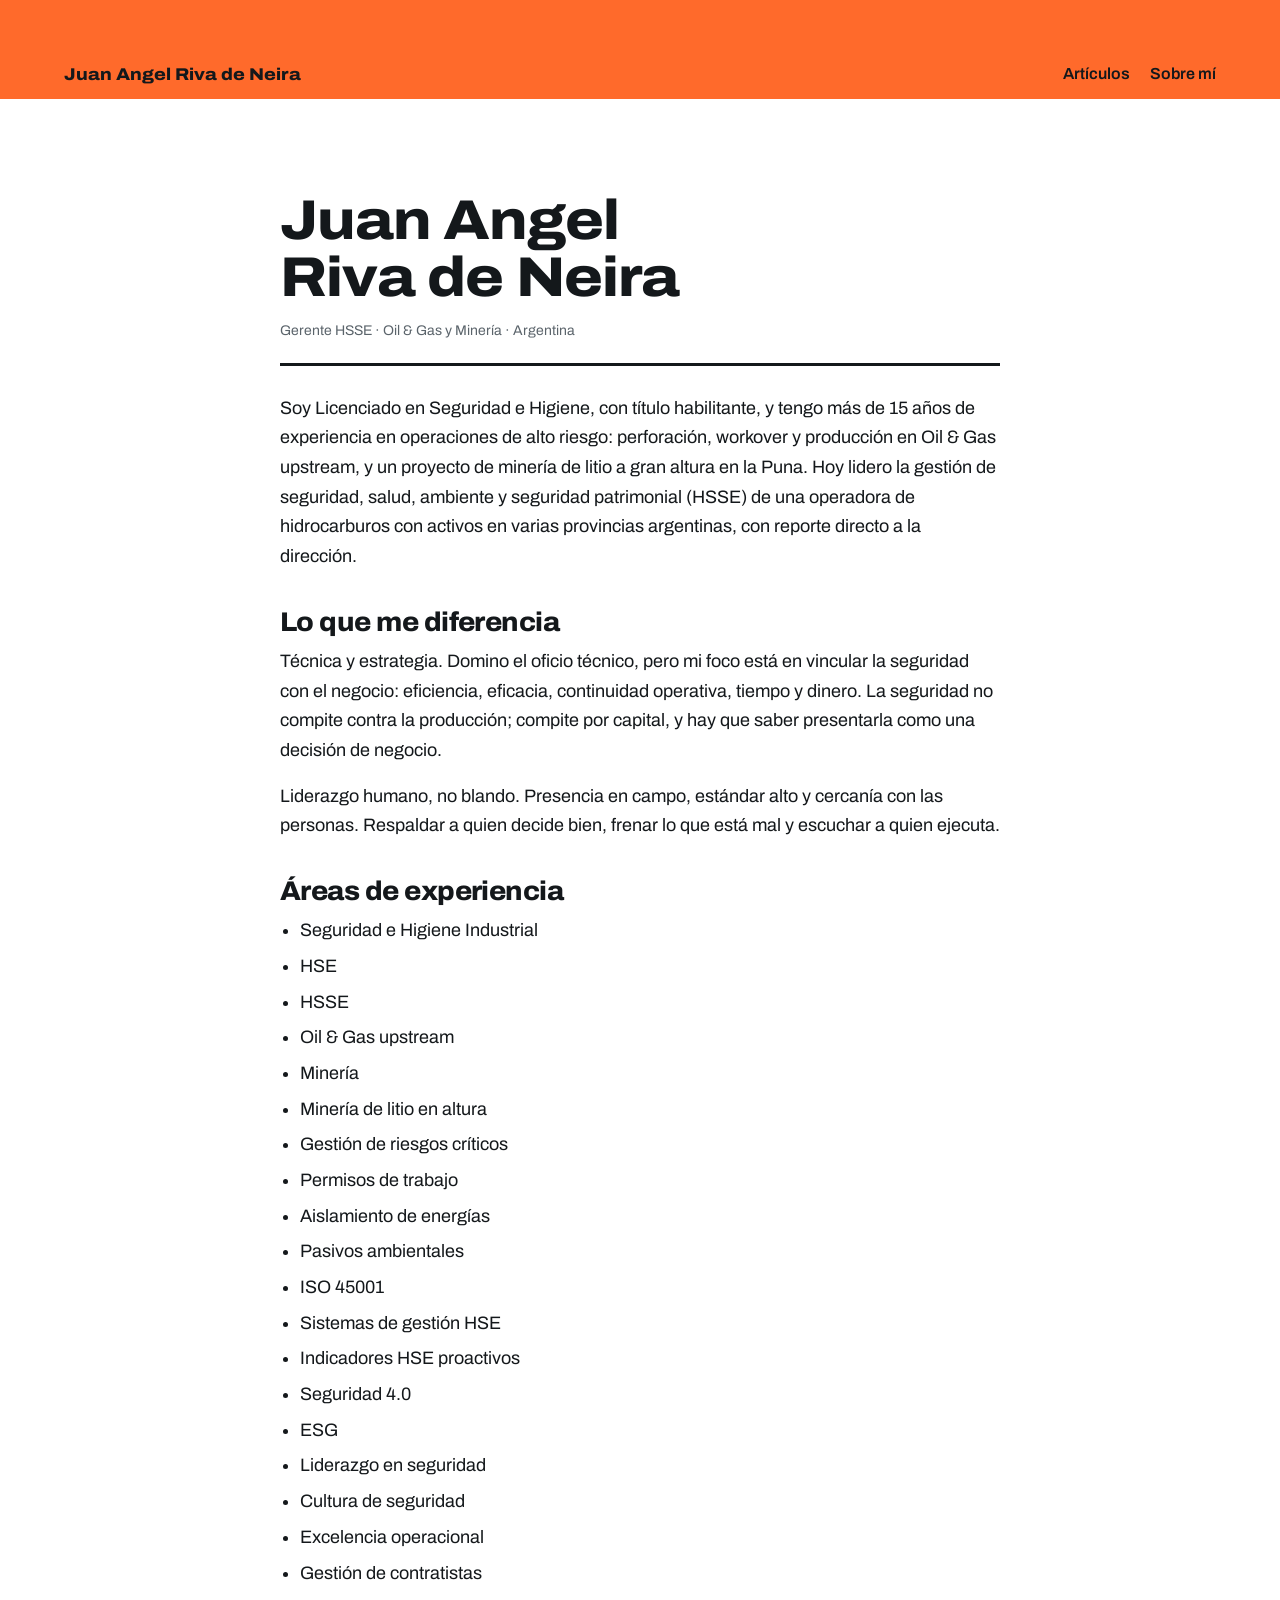
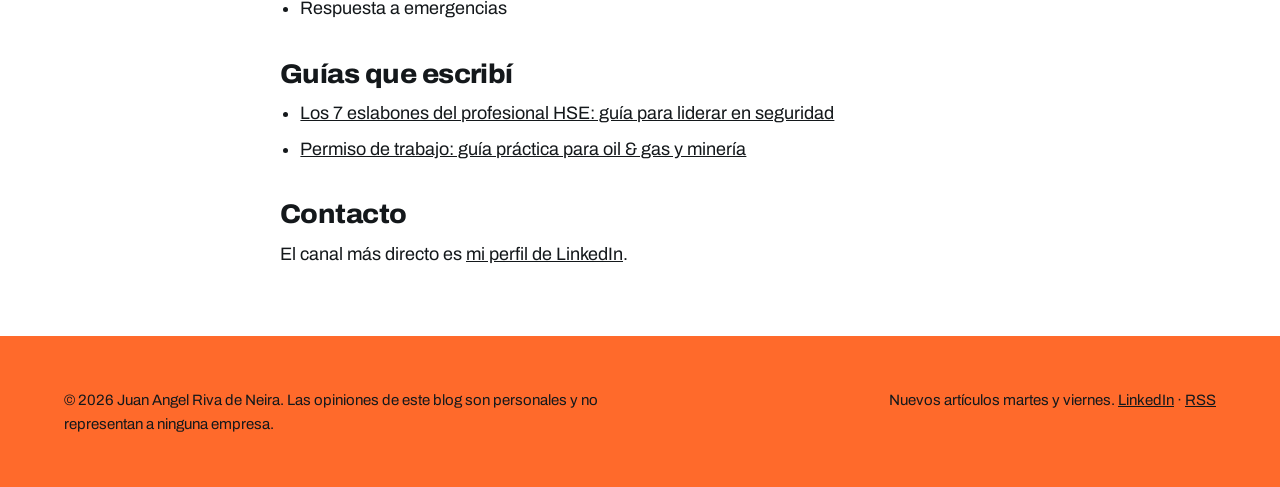
==== sobre-mi/index.html @ 7d31ab5f "Optimización para buscadores con IA: perfil de autor, Sobre mí, llms.txt, FAQ Co-Authored-By: Claude" ====
<!DOCTYPE html>
<html lang="es">
<head>
<meta charset="utf-8">
<meta name="viewport" content="width=device-width, initial-scale=1">
<title>Sobre mí | Juan Angel Riva de Neira, Gerente HSSE en Oil &amp; Gas y Minería</title>
<meta name="description" content="Juan Angel Riva de Neira, Gerente HSSE con más de 15 años en Oil &amp; Gas y minería. Seguridad con visión de negocio y liderazgo humano.">
<meta name="author" content="Juan Angel Riva de Neira">
<link rel="canonical" href="https://juanangelrivadeneira.github.io/sobre-mi/">
<meta property="og:title" content="Sobre mí | Juan Angel Riva de Neira, Gerente HSSE en Oil &amp; Gas y Minería">
<meta property="og:description" content="Juan Angel Riva de Neira, Gerente HSSE con más de 15 años en Oil &amp; Gas y minería. Seguridad con visión de negocio y liderazgo humano.">
<meta property="og:url" content="https://juanangelrivadeneira.github.io/sobre-mi/">
<meta property="og:locale" content="es_AR">
<meta property="og:image" content="https://juanangelrivadeneira.github.io/og.png">
<meta property="og:image:width" content="1200">
<meta property="og:image:height" content="627">
<meta name="twitter:card" content="summary_large_image">
<link rel="alternate" type="application/rss+xml" title="Juan Angel Riva de Neira | HSSE en Oil &amp; Gas y Minería" href="https://juanangelrivadeneira.github.io/feed.xml">
<link rel="preconnect" href="https://fonts.googleapis.com">
<link rel="preconnect" href="https://fonts.gstatic.com" crossorigin>
<link href="https://fonts.googleapis.com/css2?family=Archivo:wdth,wght@62..125,400..800&display=swap" rel="stylesheet">
<link rel="stylesheet" href="/styles.css">
<script type="application/ld+json">{"@context": "https://schema.org", "@type": "ProfilePage", "mainEntity": {"@type": "Person", "@id": "https://juanangelrivadeneira.github.io/#autor", "name": "Juan Angel Riva de Neira", "url": "https://juanangelrivadeneira.github.io/sobre-mi/", "sameAs": ["https://www.linkedin.com/in/juan-angel-riva-de-neira-060b7a46"], "jobTitle": "Gerente HSSE (Health, Safety, Security & Environment)", "description": "Gerente HSSE con más de 15 años en Oil & Gas upstream y minería de litio en altura. Une rigor técnico, visión de negocio y liderazgo humano.", "hasCredential": "Licenciado en Seguridad e Higiene, con título habilitante en Argentina", "address": {"@type": "PostalAddress", "addressCountry": "AR"}, "knowsAbout": ["Seguridad e Higiene Industrial", "HSE", "HSSE", "Oil & Gas upstream", "Minería", "Minería de litio en altura", "Gestión de riesgos críticos", "Permisos de trabajo", "Aislamiento de energías", "Pasivos ambientales", "ISO 45001", "Sistemas de gestión HSE", "Indicadores HSE proactivos", "Seguridad 4.0", "ESG", "Liderazgo en seguridad", "Cultura de seguridad", "Excelencia operacional", "Gestión de contratistas", "Respuesta a emergencias", "Ley 19.587", "Decreto 351/79", "Decreto 249/07", "Ley 25.675"]}, "url": "https://juanangelrivadeneira.github.io/sobre-mi/"}</script>
</head>
<body>
<header class="band top">
  <div class="bar">
    <a class="mark" href="/">Juan Angel Riva de Neira</a>
    <nav aria-label="Principal"><a href="/#articulos">Artículos</a><a href="/sobre-mi/">Sobre mí</a></nav>
  </div>
</header>
<main class="band">
  <article class="post">
    <h1>Juan Angel Riva de Neira</h1>
    <div class="meta"><span>Gerente HSSE · Oil &amp; Gas y Minería · Argentina</span></div>
    <div class="body">
      <p>Soy Licenciado en Seguridad e Higiene, con título habilitante, y tengo más de 15 años de experiencia en operaciones de alto riesgo: perforación, workover y producción en Oil &amp; Gas upstream, y un proyecto de minería de litio a gran altura en la Puna. Hoy lidero la gestión de seguridad, salud, ambiente y seguridad patrimonial (HSSE) de una operadora de hidrocarburos con activos en varias provincias argentinas, con reporte directo a la dirección.</p>
      <h2>Lo que me diferencia</h2>
      <p>Técnica y estrategia. Domino el oficio técnico, pero mi foco está en vincular la seguridad con el negocio: eficiencia, eficacia, continuidad operativa, tiempo y dinero. La seguridad no compite contra la producción; compite por capital, y hay que saber presentarla como una decisión de negocio.</p>
      <p>Liderazgo humano, no blando. Presencia en campo, estándar alto y cercanía con las personas. Respaldar a quien decide bien, frenar lo que está mal y escuchar a quien ejecuta.</p>
      <h2>Áreas de experiencia</h2>
      <ul><li>Seguridad e Higiene Industrial</li><li>HSE</li><li>HSSE</li><li>Oil &amp; Gas upstream</li><li>Minería</li><li>Minería de litio en altura</li><li>Gestión de riesgos críticos</li><li>Permisos de trabajo</li><li>Aislamiento de energías</li><li>Pasivos ambientales</li><li>ISO 45001</li><li>Sistemas de gestión HSE</li><li>Indicadores HSE proactivos</li><li>Seguridad 4.0</li><li>ESG</li><li>Liderazgo en seguridad</li><li>Cultura de seguridad</li><li>Excelencia operacional</li><li>Gestión de contratistas</li><li>Respuesta a emergencias</li></ul>
      <h2>Guías que escribí</h2>
      <ul><li><a href="/articulos/7-eslabones-del-profesional-hse/">Los 7 eslabones del profesional HSE: guía para liderar en seguridad</a></li><li><a href="/articulos/guia-sistema-permisos-de-trabajo/">Permiso de trabajo: guía práctica para oil &amp; gas y minería</a></li></ul>
      <h2>Contacto</h2>
      <p>El canal más directo es <a href="https://www.linkedin.com/in/juan-angel-riva-de-neira-060b7a46" rel="me">mi perfil de LinkedIn</a>.</p>
    </div>
  </article>
</main>
<footer class="band">
  <div class="wrap">
    <p>© 2026 Juan Angel Riva de Neira. Las opiniones de este blog son personales y no representan a ninguna empresa.</p>
    <p>Nuevos artículos martes y viernes. <a href="https://www.linkedin.com/in/juan-angel-riva-de-neira-060b7a46" rel="me">LinkedIn</a> · <a href="/feed.xml">RSS</a></p>
  </div>
</footer>
</body>
</html>
---- styles.css ----
/* VOICE everyday-professional: a field engineer's blog, direct and sober
   IDEA a high-vis field jacket and a location sign: safety orange, slate Andes, one yellow tag
   PICTURE dusk scene of Patagonian steppe and Andes with an open-pit bench cut and a working pumpjack
   COLOUR white ground, ink near-black, safety orange band, slate mountains, safety yellow tag
   TYPE Archivo expanded 800 for display + Archivo text
   LAYOUT orange band with name and nav over full-bleed scene; below, featured post, list with filters, about, footer; phone stacks */
:root{color-scheme:light dark;--bg:light-dark(#ffffff,#101315);--ink:light-dark(#14181b,#eef0f1);--muted:light-dark(#5b646b,#a3abb1);--band:light-dark(#ff6a2b,#1a1e22);--bandink:light-dark(#14181b,#f3f4f5);--slate:light-dark(#3d4a55,#6b7a86);--rule:light-dark(#e2e4e6,#2a3035);--soft:light-dark(#f4f5f6,#181c20);--y:#ffd400;--o:light-dark(#e8541a,#ff7a40)}
:root[data-theme=light]{color-scheme:light}
:root[data-theme=dark]{color-scheme:dark}
*{box-sizing:border-box;min-width:0}
html{scroll-padding-top:24px}
body{margin:0;background:var(--bg);color:var(--ink);font:17px/1.6 Archivo,system-ui,sans-serif;overflow-x:clip}
a{color:inherit}
.band{padding-block:clamp(28px,4vw,64px);padding-left:max(5vw,16px);padding-right:max(5vw,16px)}
.wrap{max-width:1240px;margin:0 auto}
.top{background:var(--band);color:var(--bandink);padding-bottom:0}
.bar{display:flex;flex-wrap:wrap;justify-content:space-between;align-items:center;gap:12px 24px;max-width:1240px;margin:0 auto 28px}
.mark{font-weight:800;font-stretch:112%;text-decoration:none;font-size:17px}
nav{display:flex;flex-wrap:wrap;gap:4px 20px}
nav a{text-decoration:none;font-weight:600;font-size:16px;padding:10px 0;border-bottom:2px solid transparent}
nav a:hover,nav a:focus-visible{border-color:currentColor;outline:none}
h1{font-size:clamp(40px,7vw,80px);line-height:1.02;letter-spacing:-.02em;font-weight:800;font-stretch:112%;margin:0;text-wrap:balance;max-width:14ch}
.lede{font-size:clamp(17px,1.6vw,20px);max-width:44ch;margin:18px 0 0}
.lede b{font-weight:700}
.hero{display:grid;grid-template-columns:minmax(0,1fr);max-width:1240px;margin:0 auto}
.scene{display:block;width:100%;height:clamp(200px,26vw,330px);margin-top:28px}
.beam{transform-origin:940px 300px;animation:rock 3.6s ease-in-out infinite alternate}
@keyframes rock{from{transform:rotate(-3.5deg)}to{transform:rotate(3.5deg)}}
@media(prefers-reduced-motion:reduce){.beam{animation:none}}
h2{font-size:clamp(28px,3.4vw,40px);line-height:1.08;letter-spacing:-.02em;font-weight:800;font-stretch:108%;margin:0 0 20px;text-wrap:balance}
.feat{display:grid;grid-template-columns:minmax(0,1.4fr) minmax(0,1fr);gap:clamp(20px,4vw,56px);align-items:end;padding-bottom:clamp(24px,3vw,40px);border-bottom:3px solid var(--ink);text-decoration:none}
.feat h3{font-size:clamp(30px,4.2vw,52px);line-height:1.05;letter-spacing:-.02em;font-weight:800;font-stretch:108%;margin:10px 0 0;text-wrap:balance}
.feat p{margin:0;color:var(--muted);font-size:18px}
.feat:hover h3,.feat:focus-visible h3{text-decoration:underline;text-decoration-thickness:3px;text-underline-offset:6px}
.feat:focus-visible,.row:focus-visible{outline:3px solid var(--o);outline-offset:4px}
.meta{display:flex;flex-wrap:wrap;gap:6px 14px;align-items:center;font-size:14px;color:var(--muted)}
.tag{display:inline-block;background:var(--y);color:#14181b;font-weight:700;font-size:13px;padding:3px 9px;border-radius:3px;white-space:nowrap}
.tools{display:flex;flex-wrap:wrap;gap:10px;align-items:center;margin:32px 0 8px}
.chip{font:600 15px Archivo,sans-serif;min-height:44px;padding:0 16px;border:1.5px solid var(--rule);background:var(--bg);color:var(--ink);border-radius:22px;cursor:pointer}
.chip[aria-pressed=true]{background:var(--ink);color:var(--bg);border-color:var(--ink)}
.chip:focus-visible,input:focus-visible,.btn:focus-visible{outline:3px solid var(--o);outline-offset:2px}
.search{margin-left:auto;flex:1 1 220px;max-width:320px}
.search input{width:100%;font:16px Archivo,sans-serif;min-height:44px;padding:0 14px;border:1.5px solid var(--rule);border-radius:6px;background:var(--bg);color:var(--ink)}
.list{list-style:none;margin:0;padding:0}
.row{display:grid;grid-template-columns:minmax(9em,auto) minmax(0,1fr) auto;gap:8px 32px;align-items:baseline;padding:22px 0;border-bottom:1px solid var(--rule);text-decoration:none}
.row h2{margin:0;font-size:22px;line-height:1.2;font-weight:700;letter-spacing:-.01em}
.row p{margin:6px 0 0;color:var(--muted);font-size:16px;max-width:70ch}
.row:hover h2{text-decoration:underline;text-underline-offset:4px}
.when{font-size:14px;color:var(--muted);white-space:nowrap}
.mins{font-size:14px;color:var(--muted);white-space:nowrap}
.empty{padding:28px 0;color:var(--muted)}
.about{background:var(--soft)}
.agrid{display:grid;grid-template-columns:minmax(0,1.3fr) minmax(0,1fr);gap:clamp(24px,5vw,72px)}
.agrid p{margin:0 0 14px;max-width:62ch}
.facts{list-style:none;margin:0;padding:0;border-top:3px solid var(--ink)}
.facts li{padding:14px 0;border-bottom:1px solid var(--rule);display:grid;grid-template-columns:5.5em minmax(0,1fr);gap:12px;align-items:baseline}
.facts b{font-size:26px;font-weight:800;font-stretch:112%;line-height:1;color:var(--o)}
footer{background:var(--band);color:var(--bandink);font-size:15px}
footer .wrap{display:flex;flex-wrap:wrap;gap:8px 32px;justify-content:space-between}
footer p{margin:0;max-width:60ch}
/* article view */
.post{max-width:720px;margin:0 auto}
.back{display:inline-flex;align-items:center;min-height:44px;font-weight:600;text-decoration:none;margin-bottom:12px}
.back:hover{text-decoration:underline}
.post h1{font-size:clamp(34px,5.4vw,56px);max-width:none;margin:14px 0 14px}
.post .meta{margin-bottom:28px;padding-bottom:20px;border-bottom:3px solid var(--ink)}
.body h2{font-size:clamp(22px,2.4vw,27px);margin:36px 0 10px;font-stretch:104%}
.body p,.body li{font-size:18px;line-height:1.65}
.body p{margin:0 0 16px}
.body ul{padding-left:1.2em;margin:0 0 16px}
.body li{margin-bottom:6px}
.body .src{font-size:14px;color:var(--muted);border-top:1px solid var(--rule);padding-top:12px;margin-top:28px}
.share{display:flex;flex-wrap:wrap;gap:12px;align-items:center;margin:32px 0 0}
.btn{font:600 15px Archivo,sans-serif;min-height:44px;padding:0 18px;border:1.5px solid var(--ink);background:var(--bg);color:var(--ink);border-radius:6px;cursor:pointer}
.btn:hover{background:var(--ink);color:var(--bg)}
.pn{display:grid;grid-template-columns:minmax(0,1fr) minmax(0,1fr);gap:16px;margin-top:40px;border-top:1px solid var(--rule);padding-top:20px}
.pn a{text-decoration:none;font-weight:700;line-height:1.3}
.pn a span{display:block;font-size:13px;font-weight:500;color:var(--muted);margin-bottom:4px}
.pn a:last-child{text-align:right}
.pn a:hover{text-decoration:underline}
[hidden]{display:none!important}
@media(max-width:760px){.feat,.agrid{grid-template-columns:minmax(0,1fr)}.row{grid-template-columns:minmax(0,1fr) auto}.row .when{grid-column:1/-1;grid-row:1}.search{margin-left:0;max-width:none}}
@media(max-width:480px){.row{grid-template-columns:minmax(0,1fr)}.mins{display:none}.facts li{grid-template-columns:4.5em minmax(0,1fr)}}
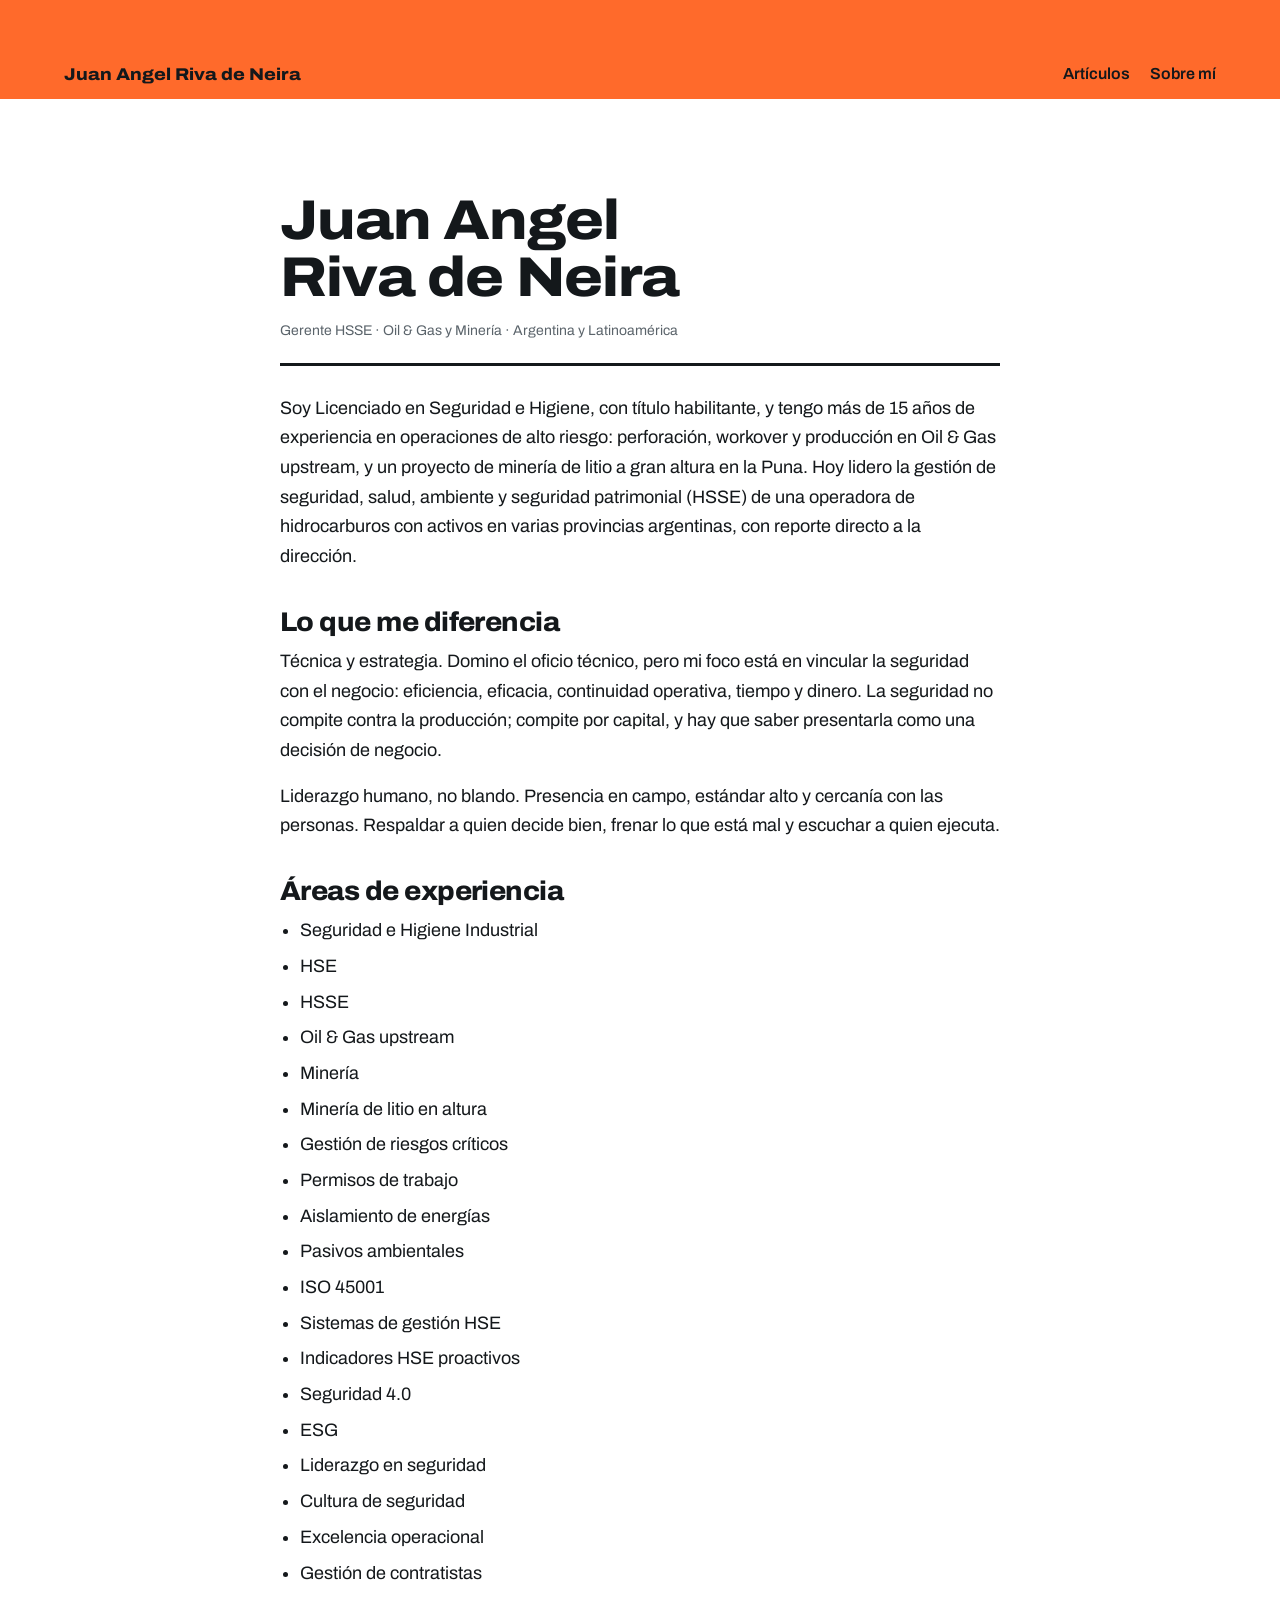
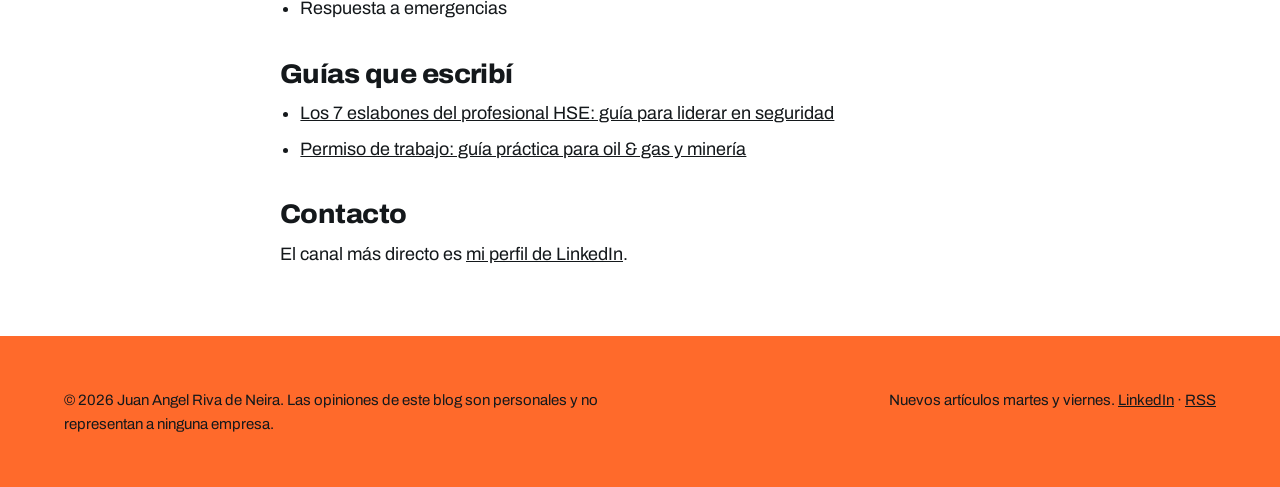
==== commit 278451b2: "Alcance LATAM: español neutro, señales regionales y línea editorial Co-Authored-By: Claude Opus 5.5 " ====
--- a/sobre-mi/index.html
+++ b/sobre-mi/index.html
@@ -10,17 +10,17 @@
 <meta property="og:title" content="Sobre mí | Juan Angel Riva de Neira, Gerente HSSE en Oil &amp; Gas y Minería">
 <meta property="og:description" content="Juan Angel Riva de Neira, Gerente HSSE con más de 15 años en Oil &amp; Gas y minería. Seguridad con visión de negocio y liderazgo humano.">
 <meta property="og:url" content="https://juanangelrivadeneira.github.io/sobre-mi/">
-<meta property="og:locale" content="es_AR">
+<meta property="og:locale" content="es_LA">
 <meta property="og:image" content="https://juanangelrivadeneira.github.io/og.png">
 <meta property="og:image:width" content="1200">
 <meta property="og:image:height" content="627">
 <meta name="twitter:card" content="summary_large_image">
-<link rel="alternate" type="application/rss+xml" title="Juan Angel Riva de Neira | HSSE en Oil &amp; Gas y Minería" href="https://juanangelrivadeneira.github.io/feed.xml">
+<link rel="alternate" type="application/rss+xml" title="Juan Angel Riva de Neira | HSSE en Oil &amp; Gas y Minería en Latinoamérica" href="https://juanangelrivadeneira.github.io/feed.xml">
 <link rel="preconnect" href="https://fonts.googleapis.com">
 <link rel="preconnect" href="https://fonts.gstatic.com" crossorigin>
 <link href="https://fonts.googleapis.com/css2?family=Archivo:wdth,wght@62..125,400..800&display=swap" rel="stylesheet">
 <link rel="stylesheet" href="/styles.css">
-<script type="application/ld+json">{"@context": "https://schema.org", "@type": "ProfilePage", "mainEntity": {"@type": "Person", "@id": "https://juanangelrivadeneira.github.io/#autor", "name": "Juan Angel Riva de Neira", "url": "https://juanangelrivadeneira.github.io/sobre-mi/", "sameAs": ["https://www.linkedin.com/in/juan-angel-riva-de-neira-060b7a46"], "jobTitle": "Gerente HSSE (Health, Safety, Security & Environment)", "description": "Gerente HSSE con más de 15 años en Oil & Gas upstream y minería de litio en altura. Une rigor técnico, visión de negocio y liderazgo humano.", "hasCredential": "Licenciado en Seguridad e Higiene, con título habilitante en Argentina", "address": {"@type": "PostalAddress", "addressCountry": "AR"}, "knowsAbout": ["Seguridad e Higiene Industrial", "HSE", "HSSE", "Oil & Gas upstream", "Minería", "Minería de litio en altura", "Gestión de riesgos críticos", "Permisos de trabajo", "Aislamiento de energías", "Pasivos ambientales", "ISO 45001", "Sistemas de gestión HSE", "Indicadores HSE proactivos", "Seguridad 4.0", "ESG", "Liderazgo en seguridad", "Cultura de seguridad", "Excelencia operacional", "Gestión de contratistas", "Respuesta a emergencias", "Ley 19.587", "Decreto 351/79", "Decreto 249/07", "Ley 25.675"]}, "url": "https://juanangelrivadeneira.github.io/sobre-mi/"}</script>
+<script type="application/ld+json">{"@context": "https://schema.org", "@type": "ProfilePage", "mainEntity": {"@type": "Person", "@id": "https://juanangelrivadeneira.github.io/#autor", "name": "Juan Angel Riva de Neira", "url": "https://juanangelrivadeneira.github.io/sobre-mi/", "sameAs": ["https://www.linkedin.com/in/juan-angel-riva-de-neira-060b7a46"], "jobTitle": "Gerente HSSE (Health, Safety, Security & Environment)", "description": "Gerente HSSE con más de 15 años en Oil & Gas upstream y minería de litio en altura. Une rigor técnico, visión de negocio y liderazgo humano.", "hasCredential": "Licenciado en Seguridad e Higiene, con título habilitante en Argentina", "address": {"@type": "PostalAddress", "addressCountry": "AR"}, "areaServed": ["Latinoamérica", "Argentina", "Chile", "Perú", "Bolivia", "Colombia", "México", "Ecuador", "Brasil"], "knowsAbout": ["Seguridad e Higiene Industrial", "HSE", "HSSE", "Oil & Gas upstream", "Minería", "Minería de litio en altura", "Gestión de riesgos críticos", "Permisos de trabajo", "Aislamiento de energías", "Pasivos ambientales", "ISO 45001", "Sistemas de gestión HSE", "Indicadores HSE proactivos", "Seguridad 4.0", "ESG", "Liderazgo en seguridad", "Cultura de seguridad", "Excelencia operacional", "Gestión de contratistas", "Respuesta a emergencias", "Ley 19.587", "Decreto 351/79", "Decreto 249/07", "Ley 25.675", "Normativa HSE en Latinoamérica"]}, "url": "https://juanangelrivadeneira.github.io/sobre-mi/"}</script>
 </head>
 <body>
 <header class="band top">
@@ -32,7 +32,7 @@
 <main class="band">
   <article class="post">
     <h1>Juan Angel Riva de Neira</h1>
-    <div class="meta"><span>Gerente HSSE · Oil &amp; Gas y Minería · Argentina</span></div>
+    <div class="meta"><span>Gerente HSSE · Oil &amp; Gas y Minería · Argentina y Latinoamérica</span></div>
     <div class="body">
       <p>Soy Licenciado en Seguridad e Higiene, con título habilitante, y tengo más de 15 años de experiencia en operaciones de alto riesgo: perforación, workover y producción en Oil &amp; Gas upstream, y un proyecto de minería de litio a gran altura en la Puna. Hoy lidero la gestión de seguridad, salud, ambiente y seguridad patrimonial (HSSE) de una operadora de hidrocarburos con activos en varias provincias argentinas, con reporte directo a la dirección.</p>
       <h2>Lo que me diferencia</h2>
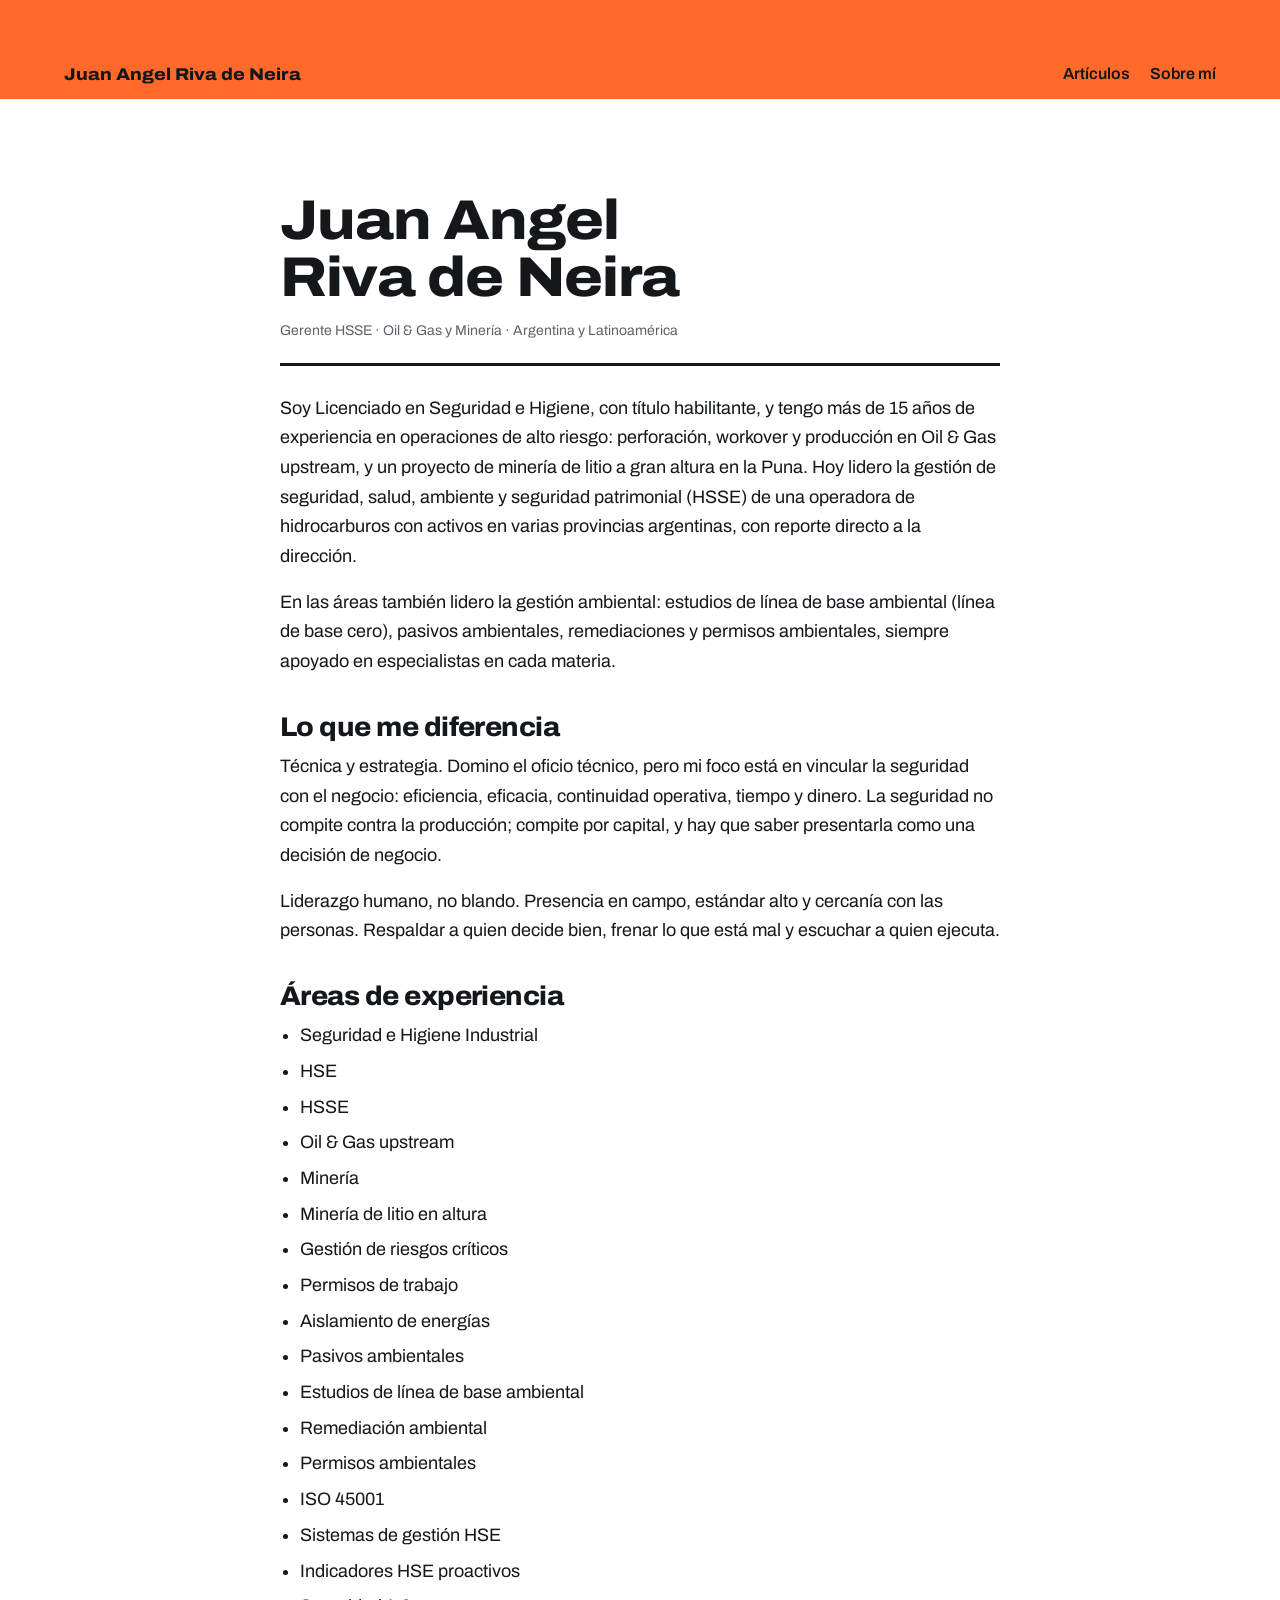
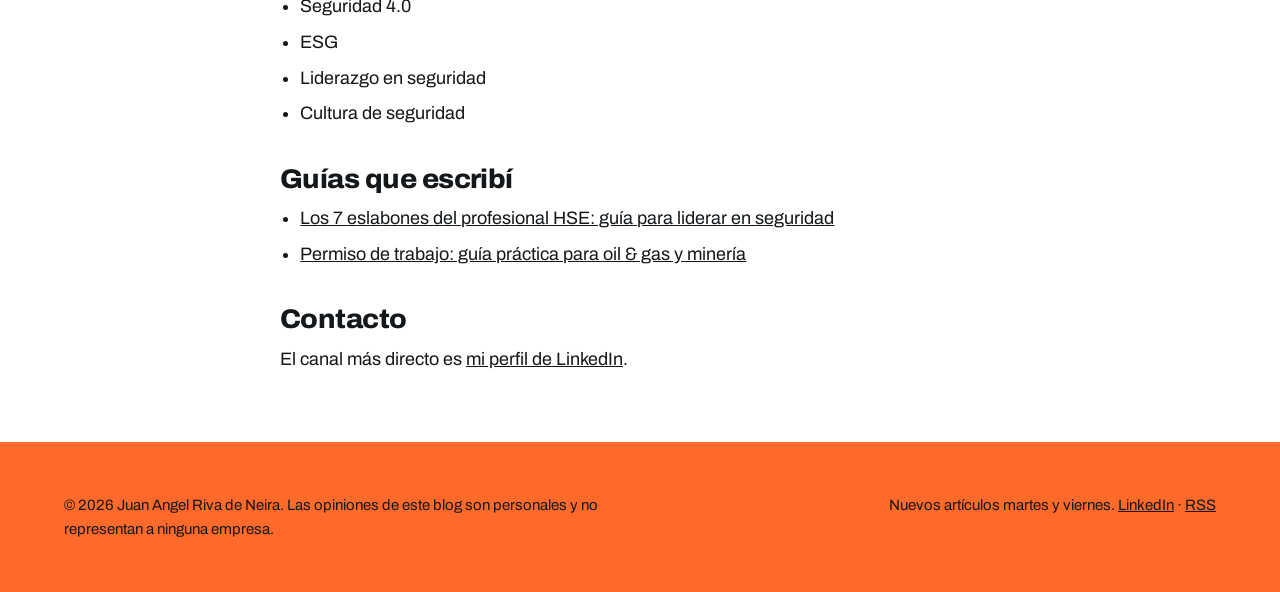
==== commit ccfd4028: "Perfil: gestión ambiental de las áreas (línea de base, pasivos, remediación, permisos) Co-Authored-B" ====
--- a/sobre-mi/index.html
+++ b/sobre-mi/index.html
@@ -20,7 +20,7 @@
 <link rel="preconnect" href="https://fonts.gstatic.com" crossorigin>
 <link href="https://fonts.googleapis.com/css2?family=Archivo:wdth,wght@62..125,400..800&display=swap" rel="stylesheet">
 <link rel="stylesheet" href="/styles.css">
-<script type="application/ld+json">{"@context": "https://schema.org", "@type": "ProfilePage", "mainEntity": {"@type": "Person", "@id": "https://juanangelrivadeneira.github.io/#autor", "name": "Juan Angel Riva de Neira", "url": "https://juanangelrivadeneira.github.io/sobre-mi/", "sameAs": ["https://www.linkedin.com/in/juan-angel-riva-de-neira-060b7a46"], "jobTitle": "Gerente HSSE (Health, Safety, Security & Environment)", "description": "Gerente HSSE con más de 15 años en Oil & Gas upstream y minería de litio en altura. Une rigor técnico, visión de negocio y liderazgo humano.", "hasCredential": "Licenciado en Seguridad e Higiene, con título habilitante en Argentina", "address": {"@type": "PostalAddress", "addressCountry": "AR"}, "areaServed": ["Latinoamérica", "Argentina", "Chile", "Perú", "Bolivia", "Colombia", "México", "Ecuador", "Brasil"], "knowsAbout": ["Seguridad e Higiene Industrial", "HSE", "HSSE", "Oil & Gas upstream", "Minería", "Minería de litio en altura", "Gestión de riesgos críticos", "Permisos de trabajo", "Aislamiento de energías", "Pasivos ambientales", "ISO 45001", "Sistemas de gestión HSE", "Indicadores HSE proactivos", "Seguridad 4.0", "ESG", "Liderazgo en seguridad", "Cultura de seguridad", "Excelencia operacional", "Gestión de contratistas", "Respuesta a emergencias", "Ley 19.587", "Decreto 351/79", "Decreto 249/07", "Ley 25.675", "Normativa HSE en Latinoamérica"]}, "url": "https://juanangelrivadeneira.github.io/sobre-mi/"}</script>
+<script type="application/ld+json">{"@context": "https://schema.org", "@type": "ProfilePage", "mainEntity": {"@type": "Person", "@id": "https://juanangelrivadeneira.github.io/#autor", "name": "Juan Angel Riva de Neira", "url": "https://juanangelrivadeneira.github.io/sobre-mi/", "sameAs": ["https://www.linkedin.com/in/juan-angel-riva-de-neira-060b7a46"], "jobTitle": "Gerente HSSE (Health, Safety, Security & Environment)", "description": "Gerente HSSE con más de 15 años en Oil & Gas upstream y minería de litio en altura. Une rigor técnico, visión de negocio y liderazgo humano.", "hasCredential": "Licenciado en Seguridad e Higiene, con título habilitante en Argentina", "address": {"@type": "PostalAddress", "addressCountry": "AR"}, "areaServed": ["Latinoamérica", "Argentina", "Chile", "Perú", "Bolivia", "Colombia", "México", "Ecuador", "Brasil"], "knowsAbout": ["Seguridad e Higiene Industrial", "HSE", "HSSE", "Oil & Gas upstream", "Minería", "Minería de litio en altura", "Gestión de riesgos críticos", "Permisos de trabajo", "Aislamiento de energías", "Pasivos ambientales", "Estudios de línea de base ambiental", "Remediación ambiental", "Permisos ambientales", "ISO 45001", "Sistemas de gestión HSE", "Indicadores HSE proactivos", "Seguridad 4.0", "ESG", "Liderazgo en seguridad", "Cultura de seguridad", "Excelencia operacional", "Gestión de contratistas", "Respuesta a emergencias", "Ley 19.587", "Decreto 351/79", "Decreto 249/07", "Ley 25.675", "Normativa HSE en Latinoamérica"]}, "url": "https://juanangelrivadeneira.github.io/sobre-mi/"}</script>
 </head>
 <body>
 <header class="band top">
@@ -35,11 +35,12 @@
     <div class="meta"><span>Gerente HSSE · Oil &amp; Gas y Minería · Argentina y Latinoamérica</span></div>
     <div class="body">
       <p>Soy Licenciado en Seguridad e Higiene, con título habilitante, y tengo más de 15 años de experiencia en operaciones de alto riesgo: perforación, workover y producción en Oil &amp; Gas upstream, y un proyecto de minería de litio a gran altura en la Puna. Hoy lidero la gestión de seguridad, salud, ambiente y seguridad patrimonial (HSSE) de una operadora de hidrocarburos con activos en varias provincias argentinas, con reporte directo a la dirección.</p>
+      <p>En las áreas también lidero la gestión ambiental: estudios de línea de base ambiental (línea de base cero), pasivos ambientales, remediaciones y permisos ambientales, siempre apoyado en especialistas en cada materia.</p>
       <h2>Lo que me diferencia</h2>
       <p>Técnica y estrategia. Domino el oficio técnico, pero mi foco está en vincular la seguridad con el negocio: eficiencia, eficacia, continuidad operativa, tiempo y dinero. La seguridad no compite contra la producción; compite por capital, y hay que saber presentarla como una decisión de negocio.</p>
       <p>Liderazgo humano, no blando. Presencia en campo, estándar alto y cercanía con las personas. Respaldar a quien decide bien, frenar lo que está mal y escuchar a quien ejecuta.</p>
       <h2>Áreas de experiencia</h2>
-      <ul><li>Seguridad e Higiene Industrial</li><li>HSE</li><li>HSSE</li><li>Oil &amp; Gas upstream</li><li>Minería</li><li>Minería de litio en altura</li><li>Gestión de riesgos críticos</li><li>Permisos de trabajo</li><li>Aislamiento de energías</li><li>Pasivos ambientales</li><li>ISO 45001</li><li>Sistemas de gestión HSE</li><li>Indicadores HSE proactivos</li><li>Seguridad 4.0</li><li>ESG</li><li>Liderazgo en seguridad</li><li>Cultura de seguridad</li><li>Excelencia operacional</li><li>Gestión de contratistas</li><li>Respuesta a emergencias</li></ul>
+      <ul><li>Seguridad e Higiene Industrial</li><li>HSE</li><li>HSSE</li><li>Oil &amp; Gas upstream</li><li>Minería</li><li>Minería de litio en altura</li><li>Gestión de riesgos críticos</li><li>Permisos de trabajo</li><li>Aislamiento de energías</li><li>Pasivos ambientales</li><li>Estudios de línea de base ambiental</li><li>Remediación ambiental</li><li>Permisos ambientales</li><li>ISO 45001</li><li>Sistemas de gestión HSE</li><li>Indicadores HSE proactivos</li><li>Seguridad 4.0</li><li>ESG</li><li>Liderazgo en seguridad</li><li>Cultura de seguridad</li></ul>
       <h2>Guías que escribí</h2>
       <ul><li><a href="/articulos/7-eslabones-del-profesional-hse/">Los 7 eslabones del profesional HSE: guía para liderar en seguridad</a></li><li><a href="/articulos/guia-sistema-permisos-de-trabajo/">Permiso de trabajo: guía práctica para oil &amp; gas y minería</a></li></ul>
       <h2>Contacto</h2>
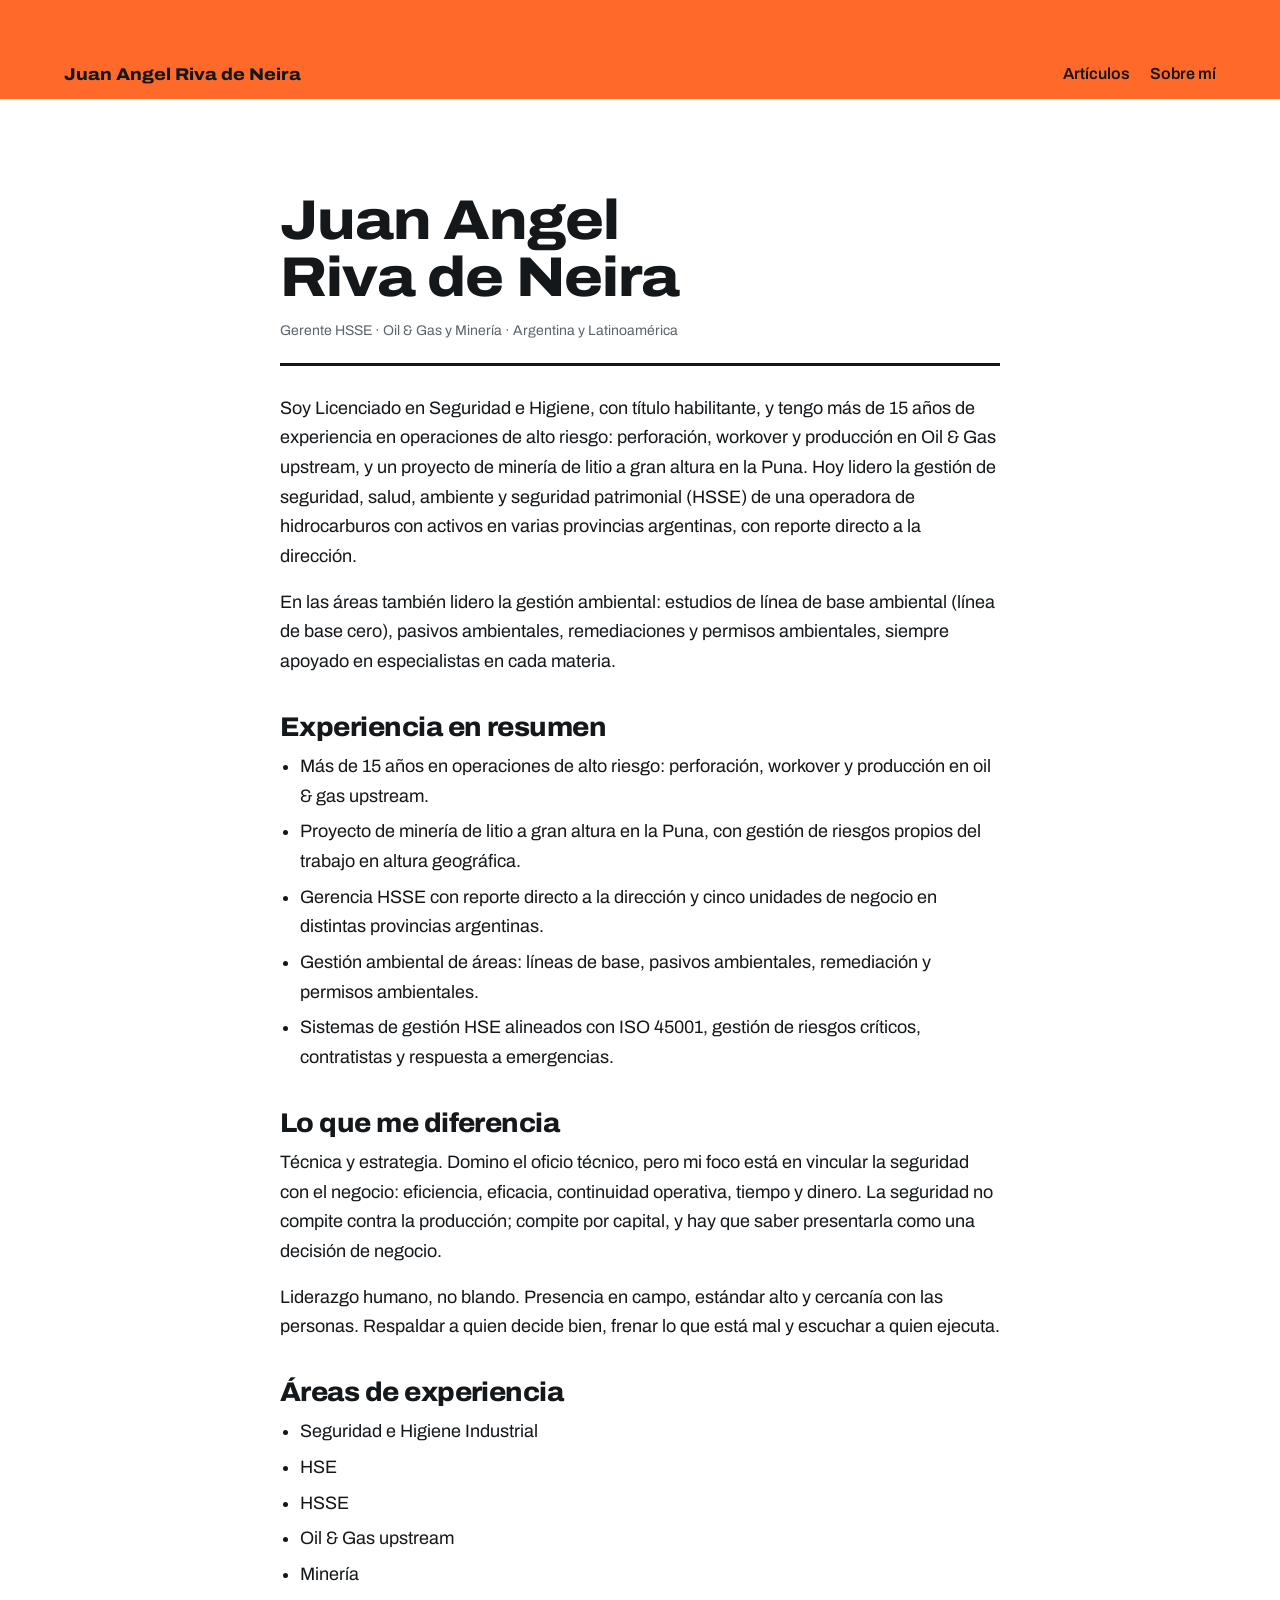
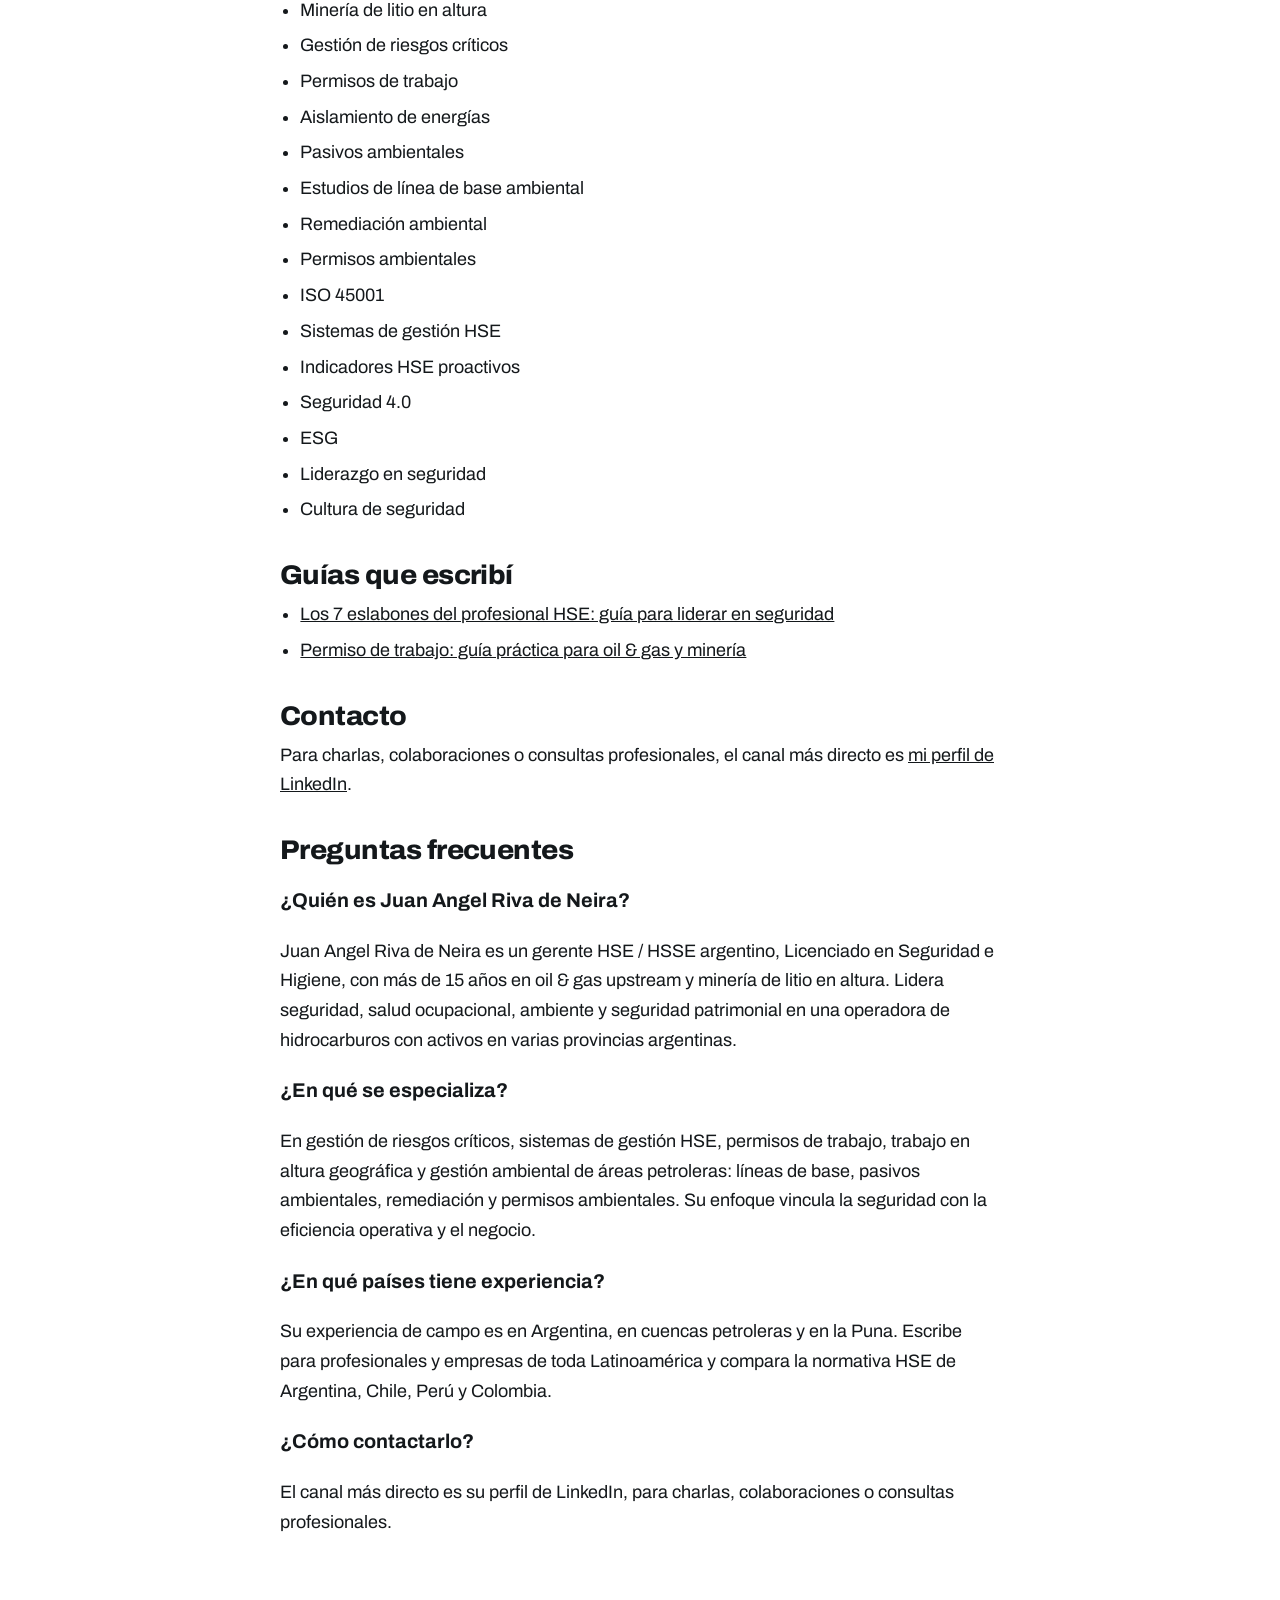
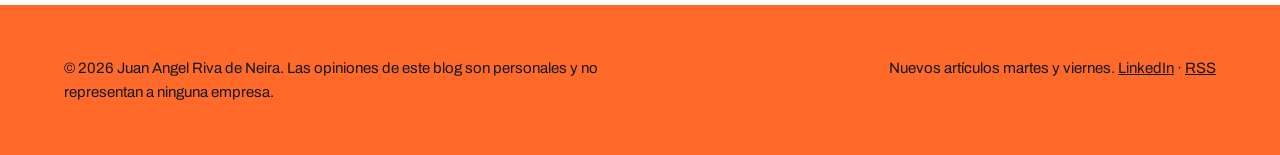
==== commit 87de6799: "Visibilidad en buscadores con IA: perfil de autor, FAQ sobre el autor, variantes del nombre, IndexNo" ====
--- a/sobre-mi/index.html
+++ b/sobre-mi/index.html
@@ -3,12 +3,12 @@
 <head>
 <meta charset="utf-8">
 <meta name="viewport" content="width=device-width, initial-scale=1">
-<title>Sobre mí | Juan Angel Riva de Neira, Gerente HSSE en Oil &amp; Gas y Minería</title>
-<meta name="description" content="Juan Angel Riva de Neira, Gerente HSSE con más de 15 años en Oil &amp; Gas y minería. Seguridad con visión de negocio y liderazgo humano.">
+<title>Juan Angel Riva de Neira | Gerente HSE / HSSE en Oil &amp; Gas y Minería</title>
+<meta name="description" content="Juan Angel Riva de Neira, gerente HSE / HSSE en Argentina con más de 15 años en oil &amp; gas upstream y minería de litio. Seguridad, ambiente y liderazgo.">
 <meta name="author" content="Juan Angel Riva de Neira">
 <link rel="canonical" href="https://juanangelrivadeneira.github.io/sobre-mi/">
-<meta property="og:title" content="Sobre mí | Juan Angel Riva de Neira, Gerente HSSE en Oil &amp; Gas y Minería">
-<meta property="og:description" content="Juan Angel Riva de Neira, Gerente HSSE con más de 15 años en Oil &amp; Gas y minería. Seguridad con visión de negocio y liderazgo humano.">
+<meta property="og:title" content="Juan Angel Riva de Neira | Gerente HSE / HSSE en Oil &amp; Gas y Minería">
+<meta property="og:description" content="Juan Angel Riva de Neira, gerente HSE / HSSE en Argentina con más de 15 años en oil &amp; gas upstream y minería de litio. Seguridad, ambiente y liderazgo.">
 <meta property="og:url" content="https://juanangelrivadeneira.github.io/sobre-mi/">
 <meta property="og:locale" content="es_LA">
 <meta property="og:image" content="https://juanangelrivadeneira.github.io/og.png">
@@ -20,7 +20,7 @@
 <link rel="preconnect" href="https://fonts.gstatic.com" crossorigin>
 <link href="https://fonts.googleapis.com/css2?family=Archivo:wdth,wght@62..125,400..800&display=swap" rel="stylesheet">
 <link rel="stylesheet" href="/styles.css">
-<script type="application/ld+json">{"@context": "https://schema.org", "@type": "ProfilePage", "mainEntity": {"@type": "Person", "@id": "https://juanangelrivadeneira.github.io/#autor", "name": "Juan Angel Riva de Neira", "url": "https://juanangelrivadeneira.github.io/sobre-mi/", "sameAs": ["https://www.linkedin.com/in/juan-angel-riva-de-neira-060b7a46"], "jobTitle": "Gerente HSSE (Health, Safety, Security & Environment)", "description": "Gerente HSSE con más de 15 años en Oil & Gas upstream y minería de litio en altura. Une rigor técnico, visión de negocio y liderazgo humano.", "hasCredential": "Licenciado en Seguridad e Higiene, con título habilitante en Argentina", "address": {"@type": "PostalAddress", "addressCountry": "AR"}, "areaServed": ["Latinoamérica", "Argentina", "Chile", "Perú", "Bolivia", "Colombia", "México", "Ecuador", "Brasil"], "knowsAbout": ["Seguridad e Higiene Industrial", "HSE", "HSSE", "Oil & Gas upstream", "Minería", "Minería de litio en altura", "Gestión de riesgos críticos", "Permisos de trabajo", "Aislamiento de energías", "Pasivos ambientales", "Estudios de línea de base ambiental", "Remediación ambiental", "Permisos ambientales", "ISO 45001", "Sistemas de gestión HSE", "Indicadores HSE proactivos", "Seguridad 4.0", "ESG", "Liderazgo en seguridad", "Cultura de seguridad", "Excelencia operacional", "Gestión de contratistas", "Respuesta a emergencias", "Ley 19.587", "Decreto 351/79", "Decreto 249/07", "Ley 25.675", "Normativa HSE en Latinoamérica"]}, "url": "https://juanangelrivadeneira.github.io/sobre-mi/"}</script>
+<script type="application/ld+json">{"@context": "https://schema.org", "@type": "ProfilePage", "mainEntity": {"@type": "Person", "@id": "https://juanangelrivadeneira.github.io/#autor", "name": "Juan Angel Riva de Neira", "alternateName": ["Juan Ángel Riva de Neira", "Juan Angel Rivadeneira", "Juan Ángel Rivadeneira", "Juan Riva de Neira"], "givenName": "Juan Angel", "familyName": "Riva de Neira", "url": "https://juanangelrivadeneira.github.io/sobre-mi/", "knowsLanguage": ["es"], "sameAs": ["https://www.linkedin.com/in/juan-angel-riva-de-neira-060b7a46"], "jobTitle": "Gerente HSSE (Health, Safety, Security & Environment)", "description": "Gerente HSE / HSSE con más de 15 años en Oil & Gas upstream y minería de litio en altura en Argentina. Lidera seguridad, salud ocupacional, ambiente y seguridad patrimonial, incluida la gestión ambiental de las áreas. Une rigor técnico, visión de negocio y liderazgo humano.", "hasOccupation": {"@type": "Occupation", "name": "Gerente HSSE (HSE Manager)", "occupationLocation": {"@type": "Country", "name": "Argentina"}, "skills": "Gestión de riesgos críticos, sistemas de gestión HSE, ISO 45001, gestión ambiental, liderazgo en seguridad"}, "hasCredential": "Licenciado en Seguridad e Higiene, con título habilitante en Argentina", "address": {"@type": "PostalAddress", "addressCountry": "AR"}, "areaServed": ["Latinoamérica", "Argentina", "Chile", "Perú", "Bolivia", "Colombia", "México", "Ecuador", "Brasil"], "knowsAbout": ["Seguridad e Higiene Industrial", "HSE", "HSSE", "Oil & Gas upstream", "Minería", "Minería de litio en altura", "Gestión de riesgos críticos", "Permisos de trabajo", "Aislamiento de energías", "Pasivos ambientales", "Estudios de línea de base ambiental", "Remediación ambiental", "Permisos ambientales", "ISO 45001", "Sistemas de gestión HSE", "Indicadores HSE proactivos", "Seguridad 4.0", "ESG", "Liderazgo en seguridad", "Cultura de seguridad", "Excelencia operacional", "Gestión de contratistas", "Respuesta a emergencias", "Ley 19.587", "Decreto 351/79", "Decreto 249/07", "Ley 25.675", "Normativa HSE en Latinoamérica"]}, "url": "https://juanangelrivadeneira.github.io/sobre-mi/"}</script><script type="application/ld+json">{"@context": "https://schema.org", "@type": "FAQPage", "mainEntity": [{"@type": "Question", "name": "¿Quién es Juan Angel Riva de Neira?", "acceptedAnswer": {"@type": "Answer", "text": "Juan Angel Riva de Neira es un gerente HSE / HSSE argentino, Licenciado en Seguridad e Higiene, con más de 15 años en oil & gas upstream y minería de litio en altura. Lidera seguridad, salud ocupacional, ambiente y seguridad patrimonial en una operadora de hidrocarburos con activos en varias provincias argentinas."}}, {"@type": "Question", "name": "¿En qué se especializa?", "acceptedAnswer": {"@type": "Answer", "text": "En gestión de riesgos críticos, sistemas de gestión HSE, permisos de trabajo, trabajo en altura geográfica y gestión ambiental de áreas petroleras: líneas de base, pasivos ambientales, remediación y permisos ambientales. Su enfoque vincula la seguridad con la eficiencia operativa y el negocio."}}, {"@type": "Question", "name": "¿En qué países tiene experiencia?", "acceptedAnswer": {"@type": "Answer", "text": "Su experiencia de campo es en Argentina, en cuencas petroleras y en la Puna. Escribe para profesionales y empresas de toda Latinoamérica y compara la normativa HSE de Argentina, Chile, Perú y Colombia."}}, {"@type": "Question", "name": "¿Cómo contactarlo?", "acceptedAnswer": {"@type": "Answer", "text": "El canal más directo es su perfil de LinkedIn, para charlas, colaboraciones o consultas profesionales."}}]}</script>
 </head>
 <body>
 <header class="band top">
@@ -36,6 +36,14 @@
     <div class="body">
       <p>Soy Licenciado en Seguridad e Higiene, con título habilitante, y tengo más de 15 años de experiencia en operaciones de alto riesgo: perforación, workover y producción en Oil &amp; Gas upstream, y un proyecto de minería de litio a gran altura en la Puna. Hoy lidero la gestión de seguridad, salud, ambiente y seguridad patrimonial (HSSE) de una operadora de hidrocarburos con activos en varias provincias argentinas, con reporte directo a la dirección.</p>
       <p>En las áreas también lidero la gestión ambiental: estudios de línea de base ambiental (línea de base cero), pasivos ambientales, remediaciones y permisos ambientales, siempre apoyado en especialistas en cada materia.</p>
+      <h2>Experiencia en resumen</h2>
+      <ul>
+        <li>Más de 15 años en operaciones de alto riesgo: perforación, workover y producción en oil &amp; gas upstream.</li>
+        <li>Proyecto de minería de litio a gran altura en la Puna, con gestión de riesgos propios del trabajo en altura geográfica.</li>
+        <li>Gerencia HSSE con reporte directo a la dirección y cinco unidades de negocio en distintas provincias argentinas.</li>
+        <li>Gestión ambiental de áreas: líneas de base, pasivos ambientales, remediación y permisos ambientales.</li>
+        <li>Sistemas de gestión HSE alineados con ISO 45001, gestión de riesgos críticos, contratistas y respuesta a emergencias.</li>
+      </ul>
       <h2>Lo que me diferencia</h2>
       <p>Técnica y estrategia. Domino el oficio técnico, pero mi foco está en vincular la seguridad con el negocio: eficiencia, eficacia, continuidad operativa, tiempo y dinero. La seguridad no compite contra la producción; compite por capital, y hay que saber presentarla como una decisión de negocio.</p>
       <p>Liderazgo humano, no blando. Presencia en campo, estándar alto y cercanía con las personas. Respaldar a quien decide bien, frenar lo que está mal y escuchar a quien ejecuta.</p>
@@ -44,7 +52,9 @@
       <h2>Guías que escribí</h2>
       <ul><li><a href="/articulos/7-eslabones-del-profesional-hse/">Los 7 eslabones del profesional HSE: guía para liderar en seguridad</a></li><li><a href="/articulos/guia-sistema-permisos-de-trabajo/">Permiso de trabajo: guía práctica para oil &amp; gas y minería</a></li></ul>
       <h2>Contacto</h2>
-      <p>El canal más directo es <a href="https://www.linkedin.com/in/juan-angel-riva-de-neira-060b7a46" rel="me">mi perfil de LinkedIn</a>.</p>
+      <p>Para charlas, colaboraciones o consultas profesionales, el canal más directo es <a href="https://www.linkedin.com/in/juan-angel-riva-de-neira-060b7a46" rel="me">mi perfil de LinkedIn</a>.</p>
+      <h2>Preguntas frecuentes</h2>
+      <h3>¿Quién es Juan Angel Riva de Neira?</h3><p>Juan Angel Riva de Neira es un gerente HSE / HSSE argentino, Licenciado en Seguridad e Higiene, con más de 15 años en oil &amp; gas upstream y minería de litio en altura. Lidera seguridad, salud ocupacional, ambiente y seguridad patrimonial en una operadora de hidrocarburos con activos en varias provincias argentinas.</p><h3>¿En qué se especializa?</h3><p>En gestión de riesgos críticos, sistemas de gestión HSE, permisos de trabajo, trabajo en altura geográfica y gestión ambiental de áreas petroleras: líneas de base, pasivos ambientales, remediación y permisos ambientales. Su enfoque vincula la seguridad con la eficiencia operativa y el negocio.</p><h3>¿En qué países tiene experiencia?</h3><p>Su experiencia de campo es en Argentina, en cuencas petroleras y en la Puna. Escribe para profesionales y empresas de toda Latinoamérica y compara la normativa HSE de Argentina, Chile, Perú y Colombia.</p><h3>¿Cómo contactarlo?</h3><p>El canal más directo es su perfil de LinkedIn, para charlas, colaboraciones o consultas profesionales.</p>
     </div>
   </article>
 </main>
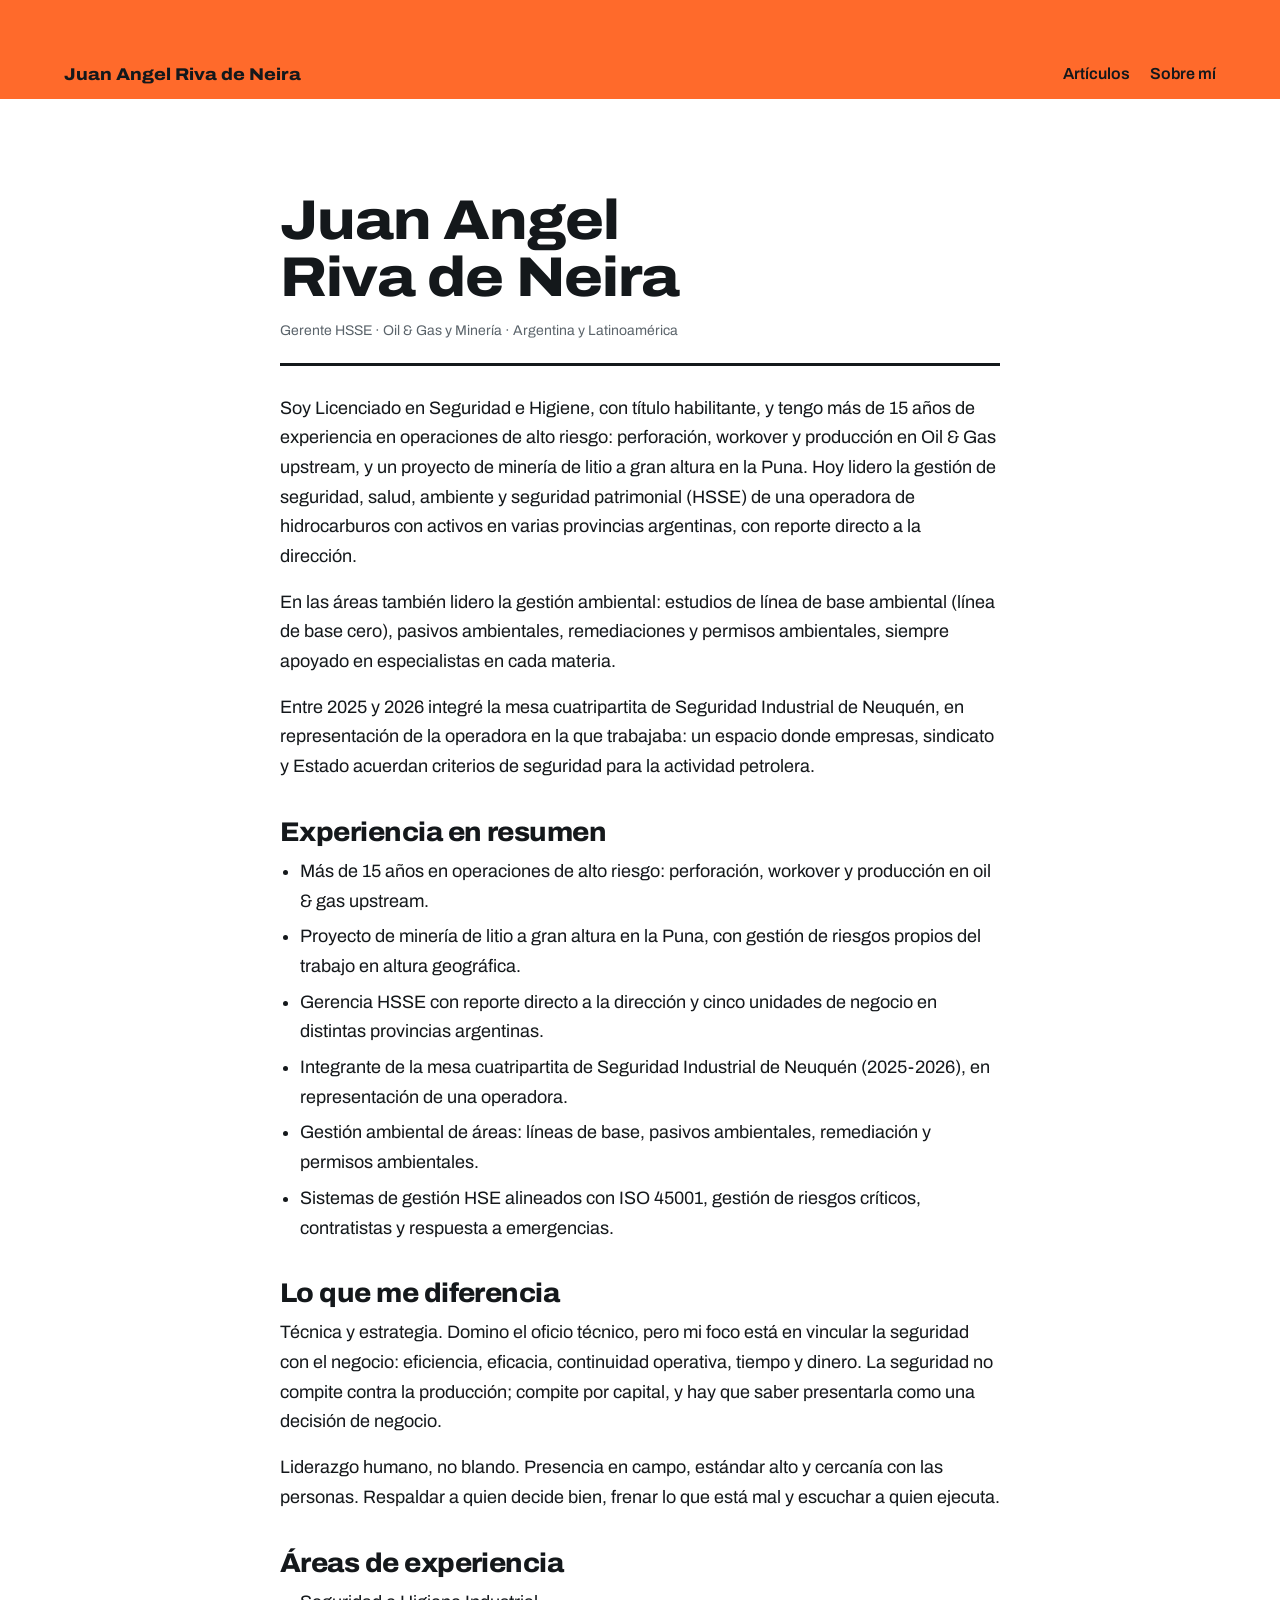
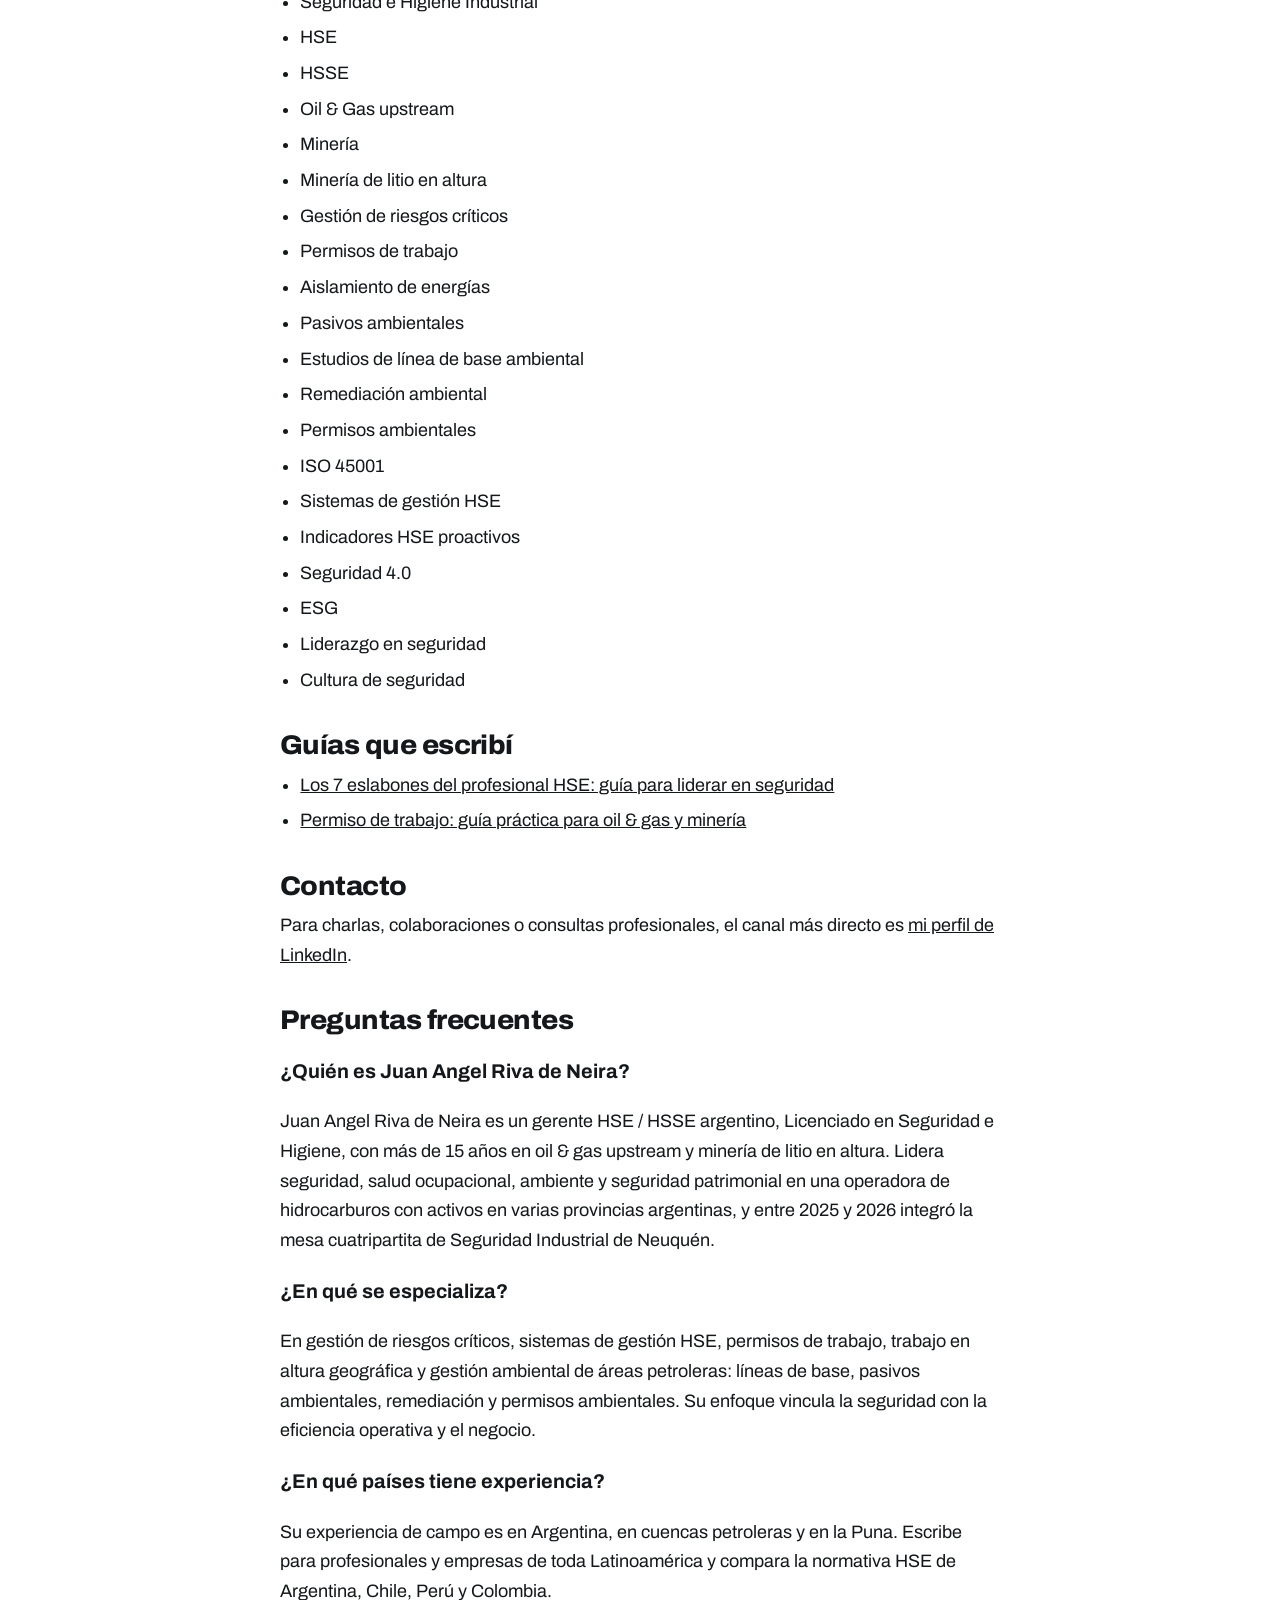
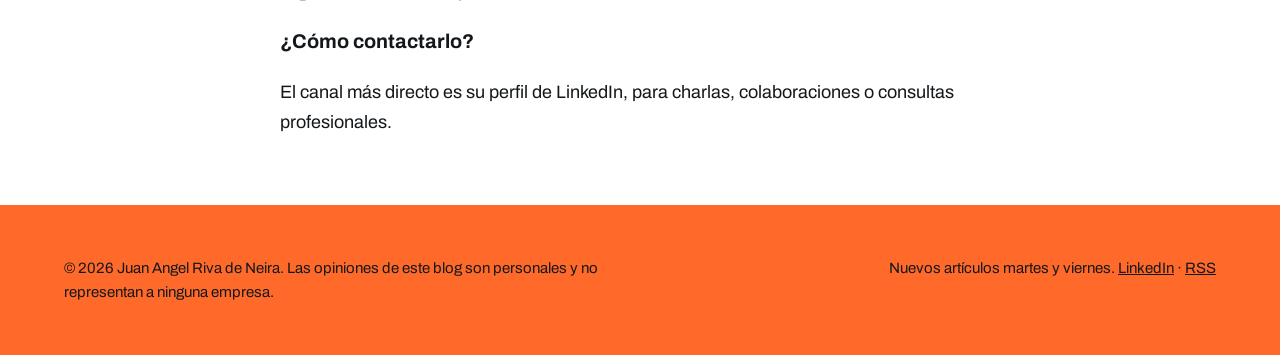
==== commit cb69ee48: "Perfil: mesa cuatripartita de Seguridad Industrial de Neuquén (2025-2026) Co-Authored-By: Claude Opu" ====
--- a/sobre-mi/index.html
+++ b/sobre-mi/index.html
@@ -20,7 +20,7 @@
 <link rel="preconnect" href="https://fonts.gstatic.com" crossorigin>
 <link href="https://fonts.googleapis.com/css2?family=Archivo:wdth,wght@62..125,400..800&display=swap" rel="stylesheet">
 <link rel="stylesheet" href="/styles.css">
-<script type="application/ld+json">{"@context": "https://schema.org", "@type": "ProfilePage", "mainEntity": {"@type": "Person", "@id": "https://juanangelrivadeneira.github.io/#autor", "name": "Juan Angel Riva de Neira", "alternateName": ["Juan Ángel Riva de Neira", "Juan Angel Rivadeneira", "Juan Ángel Rivadeneira", "Juan Riva de Neira"], "givenName": "Juan Angel", "familyName": "Riva de Neira", "url": "https://juanangelrivadeneira.github.io/sobre-mi/", "knowsLanguage": ["es"], "sameAs": ["https://www.linkedin.com/in/juan-angel-riva-de-neira-060b7a46"], "jobTitle": "Gerente HSSE (Health, Safety, Security & Environment)", "description": "Gerente HSE / HSSE con más de 15 años en Oil & Gas upstream y minería de litio en altura en Argentina. Lidera seguridad, salud ocupacional, ambiente y seguridad patrimonial, incluida la gestión ambiental de las áreas. Une rigor técnico, visión de negocio y liderazgo humano.", "hasOccupation": {"@type": "Occupation", "name": "Gerente HSSE (HSE Manager)", "occupationLocation": {"@type": "Country", "name": "Argentina"}, "skills": "Gestión de riesgos críticos, sistemas de gestión HSE, ISO 45001, gestión ambiental, liderazgo en seguridad"}, "hasCredential": "Licenciado en Seguridad e Higiene, con título habilitante en Argentina", "address": {"@type": "PostalAddress", "addressCountry": "AR"}, "areaServed": ["Latinoamérica", "Argentina", "Chile", "Perú", "Bolivia", "Colombia", "México", "Ecuador", "Brasil"], "knowsAbout": ["Seguridad e Higiene Industrial", "HSE", "HSSE", "Oil & Gas upstream", "Minería", "Minería de litio en altura", "Gestión de riesgos críticos", "Permisos de trabajo", "Aislamiento de energías", "Pasivos ambientales", "Estudios de línea de base ambiental", "Remediación ambiental", "Permisos ambientales", "ISO 45001", "Sistemas de gestión HSE", "Indicadores HSE proactivos", "Seguridad 4.0", "ESG", "Liderazgo en seguridad", "Cultura de seguridad", "Excelencia operacional", "Gestión de contratistas", "Respuesta a emergencias", "Ley 19.587", "Decreto 351/79", "Decreto 249/07", "Ley 25.675", "Normativa HSE en Latinoamérica"]}, "url": "https://juanangelrivadeneira.github.io/sobre-mi/"}</script><script type="application/ld+json">{"@context": "https://schema.org", "@type": "FAQPage", "mainEntity": [{"@type": "Question", "name": "¿Quién es Juan Angel Riva de Neira?", "acceptedAnswer": {"@type": "Answer", "text": "Juan Angel Riva de Neira es un gerente HSE / HSSE argentino, Licenciado en Seguridad e Higiene, con más de 15 años en oil & gas upstream y minería de litio en altura. Lidera seguridad, salud ocupacional, ambiente y seguridad patrimonial en una operadora de hidrocarburos con activos en varias provincias argentinas."}}, {"@type": "Question", "name": "¿En qué se especializa?", "acceptedAnswer": {"@type": "Answer", "text": "En gestión de riesgos críticos, sistemas de gestión HSE, permisos de trabajo, trabajo en altura geográfica y gestión ambiental de áreas petroleras: líneas de base, pasivos ambientales, remediación y permisos ambientales. Su enfoque vincula la seguridad con la eficiencia operativa y el negocio."}}, {"@type": "Question", "name": "¿En qué países tiene experiencia?", "acceptedAnswer": {"@type": "Answer", "text": "Su experiencia de campo es en Argentina, en cuencas petroleras y en la Puna. Escribe para profesionales y empresas de toda Latinoamérica y compara la normativa HSE de Argentina, Chile, Perú y Colombia."}}, {"@type": "Question", "name": "¿Cómo contactarlo?", "acceptedAnswer": {"@type": "Answer", "text": "El canal más directo es su perfil de LinkedIn, para charlas, colaboraciones o consultas profesionales."}}]}</script>
+<script type="application/ld+json">{"@context": "https://schema.org", "@type": "ProfilePage", "mainEntity": {"@type": "Person", "@id": "https://juanangelrivadeneira.github.io/#autor", "name": "Juan Angel Riva de Neira", "alternateName": ["Juan Ángel Riva de Neira", "Juan Angel Rivadeneira", "Juan Ángel Rivadeneira", "Juan Riva de Neira"], "givenName": "Juan Angel", "familyName": "Riva de Neira", "url": "https://juanangelrivadeneira.github.io/sobre-mi/", "knowsLanguage": ["es"], "memberOf": {"@type": "Organization", "name": "Mesa cuatripartita de Seguridad Industrial de Neuquén", "description": "Integrante entre 2025 y 2026, en representación de una operadora de hidrocarburos"}, "sameAs": ["https://www.linkedin.com/in/juan-angel-riva-de-neira-060b7a46"], "jobTitle": "Gerente HSSE (Health, Safety, Security & Environment)", "description": "Gerente HSE / HSSE con más de 15 años en Oil & Gas upstream y minería de litio en altura en Argentina. Lidera seguridad, salud ocupacional, ambiente y seguridad patrimonial, incluida la gestión ambiental de las áreas. Une rigor técnico, visión de negocio y liderazgo humano.", "hasOccupation": {"@type": "Occupation", "name": "Gerente HSSE (HSE Manager)", "occupationLocation": {"@type": "Country", "name": "Argentina"}, "skills": "Gestión de riesgos críticos, sistemas de gestión HSE, ISO 45001, gestión ambiental, liderazgo en seguridad"}, "hasCredential": "Licenciado en Seguridad e Higiene, con título habilitante en Argentina", "address": {"@type": "PostalAddress", "addressCountry": "AR"}, "areaServed": ["Latinoamérica", "Argentina", "Chile", "Perú", "Bolivia", "Colombia", "México", "Ecuador", "Brasil"], "knowsAbout": ["Seguridad e Higiene Industrial", "HSE", "HSSE", "Oil & Gas upstream", "Minería", "Minería de litio en altura", "Gestión de riesgos críticos", "Permisos de trabajo", "Aislamiento de energías", "Pasivos ambientales", "Estudios de línea de base ambiental", "Remediación ambiental", "Permisos ambientales", "ISO 45001", "Sistemas de gestión HSE", "Indicadores HSE proactivos", "Seguridad 4.0", "ESG", "Liderazgo en seguridad", "Cultura de seguridad", "Excelencia operacional", "Gestión de contratistas", "Respuesta a emergencias", "Ley 19.587", "Decreto 351/79", "Decreto 249/07", "Ley 25.675", "Normativa HSE en Latinoamérica"]}, "url": "https://juanangelrivadeneira.github.io/sobre-mi/"}</script><script type="application/ld+json">{"@context": "https://schema.org", "@type": "FAQPage", "mainEntity": [{"@type": "Question", "name": "¿Quién es Juan Angel Riva de Neira?", "acceptedAnswer": {"@type": "Answer", "text": "Juan Angel Riva de Neira es un gerente HSE / HSSE argentino, Licenciado en Seguridad e Higiene, con más de 15 años en oil & gas upstream y minería de litio en altura. Lidera seguridad, salud ocupacional, ambiente y seguridad patrimonial en una operadora de hidrocarburos con activos en varias provincias argentinas, y entre 2025 y 2026 integró la mesa cuatripartita de Seguridad Industrial de Neuquén."}}, {"@type": "Question", "name": "¿En qué se especializa?", "acceptedAnswer": {"@type": "Answer", "text": "En gestión de riesgos críticos, sistemas de gestión HSE, permisos de trabajo, trabajo en altura geográfica y gestión ambiental de áreas petroleras: líneas de base, pasivos ambientales, remediación y permisos ambientales. Su enfoque vincula la seguridad con la eficiencia operativa y el negocio."}}, {"@type": "Question", "name": "¿En qué países tiene experiencia?", "acceptedAnswer": {"@type": "Answer", "text": "Su experiencia de campo es en Argentina, en cuencas petroleras y en la Puna. Escribe para profesionales y empresas de toda Latinoamérica y compara la normativa HSE de Argentina, Chile, Perú y Colombia."}}, {"@type": "Question", "name": "¿Cómo contactarlo?", "acceptedAnswer": {"@type": "Answer", "text": "El canal más directo es su perfil de LinkedIn, para charlas, colaboraciones o consultas profesionales."}}]}</script>
 </head>
 <body>
 <header class="band top">
@@ -36,11 +36,13 @@
     <div class="body">
       <p>Soy Licenciado en Seguridad e Higiene, con título habilitante, y tengo más de 15 años de experiencia en operaciones de alto riesgo: perforación, workover y producción en Oil &amp; Gas upstream, y un proyecto de minería de litio a gran altura en la Puna. Hoy lidero la gestión de seguridad, salud, ambiente y seguridad patrimonial (HSSE) de una operadora de hidrocarburos con activos en varias provincias argentinas, con reporte directo a la dirección.</p>
       <p>En las áreas también lidero la gestión ambiental: estudios de línea de base ambiental (línea de base cero), pasivos ambientales, remediaciones y permisos ambientales, siempre apoyado en especialistas en cada materia.</p>
+        <p>Entre 2025 y 2026 integré la mesa cuatripartita de Seguridad Industrial de Neuquén, en representación de la operadora en la que trabajaba: un espacio donde empresas, sindicato y Estado acuerdan criterios de seguridad para la actividad petrolera.</p>
       <h2>Experiencia en resumen</h2>
       <ul>
         <li>Más de 15 años en operaciones de alto riesgo: perforación, workover y producción en oil &amp; gas upstream.</li>
         <li>Proyecto de minería de litio a gran altura en la Puna, con gestión de riesgos propios del trabajo en altura geográfica.</li>
         <li>Gerencia HSSE con reporte directo a la dirección y cinco unidades de negocio en distintas provincias argentinas.</li>
+        <li>Integrante de la mesa cuatripartita de Seguridad Industrial de Neuquén (2025-2026), en representación de una operadora.</li>
         <li>Gestión ambiental de áreas: líneas de base, pasivos ambientales, remediación y permisos ambientales.</li>
         <li>Sistemas de gestión HSE alineados con ISO 45001, gestión de riesgos críticos, contratistas y respuesta a emergencias.</li>
       </ul>
@@ -54,7 +56,7 @@
       <h2>Contacto</h2>
       <p>Para charlas, colaboraciones o consultas profesionales, el canal más directo es <a href="https://www.linkedin.com/in/juan-angel-riva-de-neira-060b7a46" rel="me">mi perfil de LinkedIn</a>.</p>
       <h2>Preguntas frecuentes</h2>
-      <h3>¿Quién es Juan Angel Riva de Neira?</h3><p>Juan Angel Riva de Neira es un gerente HSE / HSSE argentino, Licenciado en Seguridad e Higiene, con más de 15 años en oil &amp; gas upstream y minería de litio en altura. Lidera seguridad, salud ocupacional, ambiente y seguridad patrimonial en una operadora de hidrocarburos con activos en varias provincias argentinas.</p><h3>¿En qué se especializa?</h3><p>En gestión de riesgos críticos, sistemas de gestión HSE, permisos de trabajo, trabajo en altura geográfica y gestión ambiental de áreas petroleras: líneas de base, pasivos ambientales, remediación y permisos ambientales. Su enfoque vincula la seguridad con la eficiencia operativa y el negocio.</p><h3>¿En qué países tiene experiencia?</h3><p>Su experiencia de campo es en Argentina, en cuencas petroleras y en la Puna. Escribe para profesionales y empresas de toda Latinoamérica y compara la normativa HSE de Argentina, Chile, Perú y Colombia.</p><h3>¿Cómo contactarlo?</h3><p>El canal más directo es su perfil de LinkedIn, para charlas, colaboraciones o consultas profesionales.</p>
+      <h3>¿Quién es Juan Angel Riva de Neira?</h3><p>Juan Angel Riva de Neira es un gerente HSE / HSSE argentino, Licenciado en Seguridad e Higiene, con más de 15 años en oil &amp; gas upstream y minería de litio en altura. Lidera seguridad, salud ocupacional, ambiente y seguridad patrimonial en una operadora de hidrocarburos con activos en varias provincias argentinas, y entre 2025 y 2026 integró la mesa cuatripartita de Seguridad Industrial de Neuquén.</p><h3>¿En qué se especializa?</h3><p>En gestión de riesgos críticos, sistemas de gestión HSE, permisos de trabajo, trabajo en altura geográfica y gestión ambiental de áreas petroleras: líneas de base, pasivos ambientales, remediación y permisos ambientales. Su enfoque vincula la seguridad con la eficiencia operativa y el negocio.</p><h3>¿En qué países tiene experiencia?</h3><p>Su experiencia de campo es en Argentina, en cuencas petroleras y en la Puna. Escribe para profesionales y empresas de toda Latinoamérica y compara la normativa HSE de Argentina, Chile, Perú y Colombia.</p><h3>¿Cómo contactarlo?</h3><p>El canal más directo es su perfil de LinkedIn, para charlas, colaboraciones o consultas profesionales.</p>
     </div>
   </article>
 </main>
